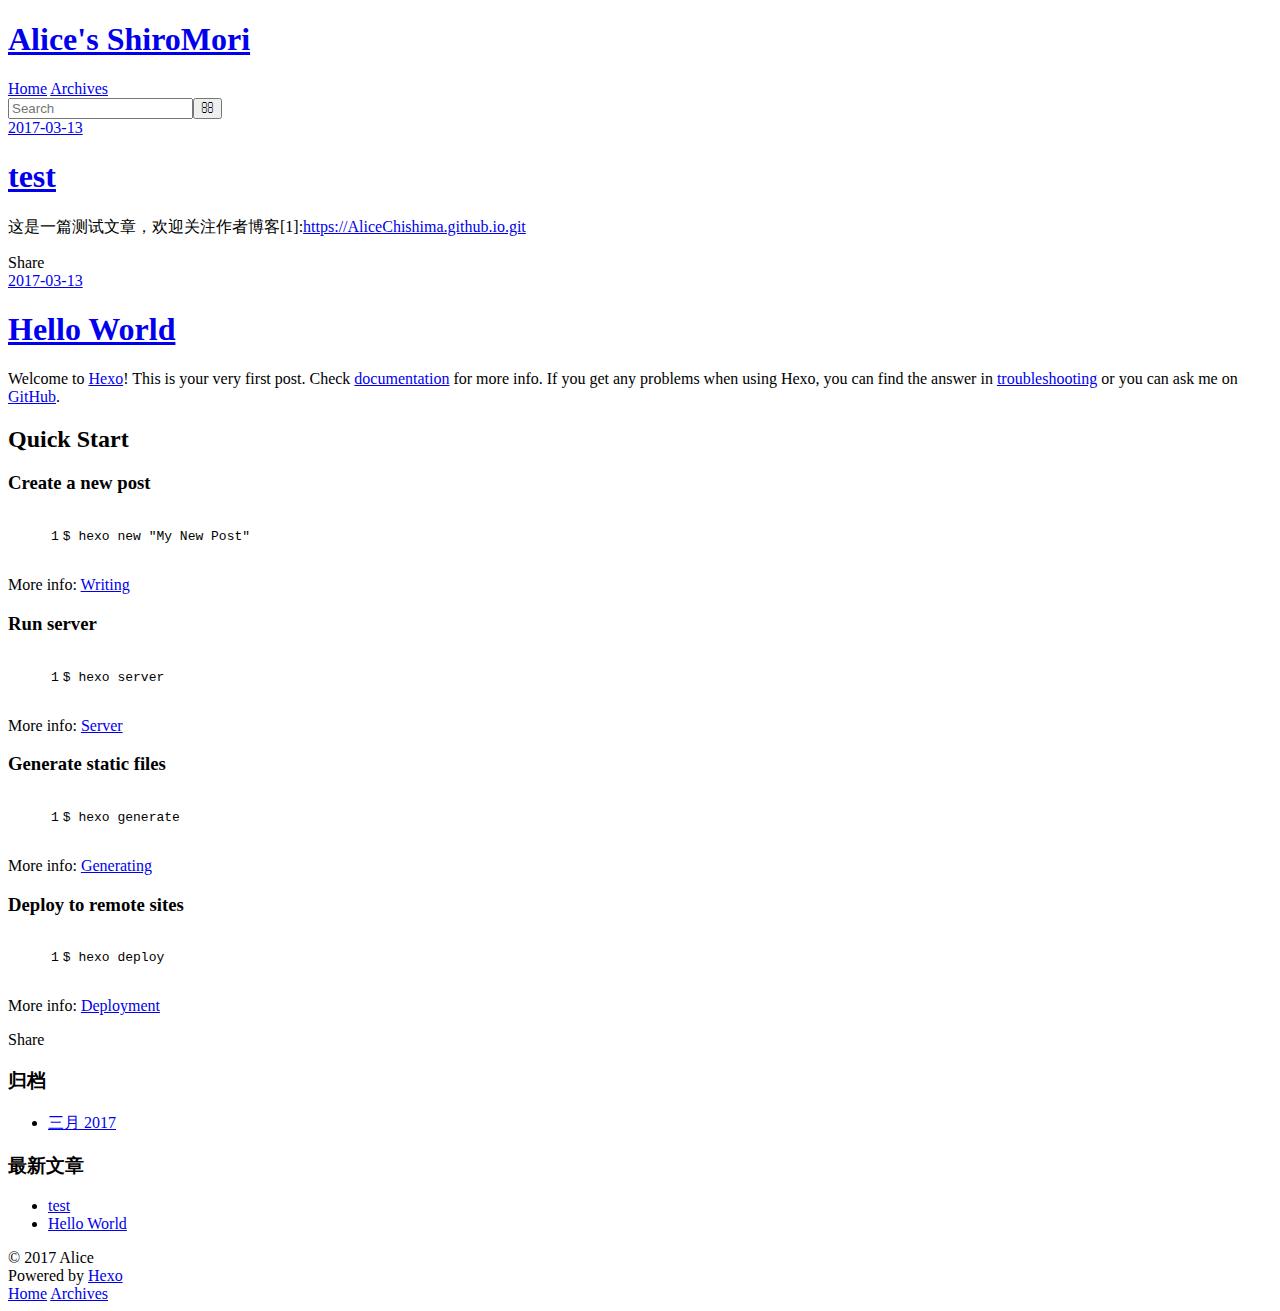
==== index.html @ 04e66c32 "Site updated: 2017-03-13 07:12:22" ====
<!DOCTYPE html>
<html>
<head>
  <meta charset="utf-8">
  
  <title>Alice&#39;s ShiroMori</title>
  <meta name="viewport" content="width=device-width, initial-scale=1, maximum-scale=1">
  <meta property="og:type" content="website">
<meta property="og:title" content="Alice's ShiroMori">
<meta property="og:url" content="http://yoursite.com/index.html">
<meta property="og:site_name" content="Alice's ShiroMori">
<meta name="twitter:card" content="summary">
<meta name="twitter:title" content="Alice's ShiroMori">
  
    <link rel="alternate" href="/atom.xml" title="Alice&#39;s ShiroMori" type="application/atom+xml">
  
  
    <link rel="icon" href="/favicon.png">
  
  
    <link href="//fonts.googleapis.com/css?family=Source+Code+Pro" rel="stylesheet" type="text/css">
  
  <link rel="stylesheet" href="/css/style.css">
  

</head>

<body>
  <div id="container">
    <div id="wrap">
      <header id="header">
  <div id="banner"></div>
  <div id="header-outer" class="outer">
    <div id="header-title" class="inner">
      <h1 id="logo-wrap">
        <a href="/" id="logo">Alice&#39;s ShiroMori</a>
      </h1>
      
    </div>
    <div id="header-inner" class="inner">
      <nav id="main-nav">
        <a id="main-nav-toggle" class="nav-icon"></a>
        
          <a class="main-nav-link" href="/">Home</a>
        
          <a class="main-nav-link" href="/archives">Archives</a>
        
      </nav>
      <nav id="sub-nav">
        
          <a id="nav-rss-link" class="nav-icon" href="/atom.xml" title="RSS Feed"></a>
        
        <a id="nav-search-btn" class="nav-icon" title="搜索"></a>
      </nav>
      <div id="search-form-wrap">
        <form action="//google.com/search" method="get" accept-charset="UTF-8" class="search-form"><input type="search" name="q" results="0" class="search-form-input" placeholder="Search"><button type="submit" class="search-form-submit">&#xF002;</button><input type="hidden" name="sitesearch" value="http://yoursite.com"></form>
      </div>
    </div>
  </div>
</header>
      <div class="outer">
        <section id="main">
  
    <article id="post-test" class="article article-type-post" itemscope itemprop="blogPost">
  <div class="article-meta">
    <a href="/2017/03/13/test/" class="article-date">
  <time datetime="2017-03-12T22:53:49.000Z" itemprop="datePublished">2017-03-13</time>
</a>
    
  </div>
  <div class="article-inner">
    
    
      <header class="article-header">
        
  
    <h1 itemprop="name">
      <a class="article-title" href="/2017/03/13/test/">test</a>
    </h1>
  

      </header>
    
    <div class="article-entry" itemprop="articleBody">
      
        <p>这是一篇测试文章，欢迎关注作者博客[1]:<a href="https://AliceChishima.github.io.git" target="_blank" rel="external">https://AliceChishima.github.io.git</a></p>

      
    </div>
    <footer class="article-footer">
      <a data-url="http://yoursite.com/2017/03/13/test/" data-id="cj07alkit0001fortjpfnk7vv" class="article-share-link">Share</a>
      
      
    </footer>
  </div>
  
</article>


  
    <article id="post-hello-world" class="article article-type-post" itemscope itemprop="blogPost">
  <div class="article-meta">
    <a href="/2017/03/13/hello-world/" class="article-date">
  <time datetime="2017-03-12T22:49:09.857Z" itemprop="datePublished">2017-03-13</time>
</a>
    
  </div>
  <div class="article-inner">
    
    
      <header class="article-header">
        
  
    <h1 itemprop="name">
      <a class="article-title" href="/2017/03/13/hello-world/">Hello World</a>
    </h1>
  

      </header>
    
    <div class="article-entry" itemprop="articleBody">
      
        <p>Welcome to <a href="https://hexo.io/" target="_blank" rel="external">Hexo</a>! This is your very first post. Check <a href="https://hexo.io/docs/" target="_blank" rel="external">documentation</a> for more info. If you get any problems when using Hexo, you can find the answer in <a href="https://hexo.io/docs/troubleshooting.html" target="_blank" rel="external">troubleshooting</a> or you can ask me on <a href="https://github.com/hexojs/hexo/issues" target="_blank" rel="external">GitHub</a>.</p>
<h2 id="Quick-Start"><a href="#Quick-Start" class="headerlink" title="Quick Start"></a>Quick Start</h2><h3 id="Create-a-new-post"><a href="#Create-a-new-post" class="headerlink" title="Create a new post"></a>Create a new post</h3><figure class="highlight bash"><table><tr><td class="gutter"><pre><div class="line">1</div></pre></td><td class="code"><pre><div class="line">$ hexo new <span class="string">"My New Post"</span></div></pre></td></tr></table></figure>
<p>More info: <a href="https://hexo.io/docs/writing.html" target="_blank" rel="external">Writing</a></p>
<h3 id="Run-server"><a href="#Run-server" class="headerlink" title="Run server"></a>Run server</h3><figure class="highlight bash"><table><tr><td class="gutter"><pre><div class="line">1</div></pre></td><td class="code"><pre><div class="line">$ hexo server</div></pre></td></tr></table></figure>
<p>More info: <a href="https://hexo.io/docs/server.html" target="_blank" rel="external">Server</a></p>
<h3 id="Generate-static-files"><a href="#Generate-static-files" class="headerlink" title="Generate static files"></a>Generate static files</h3><figure class="highlight bash"><table><tr><td class="gutter"><pre><div class="line">1</div></pre></td><td class="code"><pre><div class="line">$ hexo generate</div></pre></td></tr></table></figure>
<p>More info: <a href="https://hexo.io/docs/generating.html" target="_blank" rel="external">Generating</a></p>
<h3 id="Deploy-to-remote-sites"><a href="#Deploy-to-remote-sites" class="headerlink" title="Deploy to remote sites"></a>Deploy to remote sites</h3><figure class="highlight bash"><table><tr><td class="gutter"><pre><div class="line">1</div></pre></td><td class="code"><pre><div class="line">$ hexo deploy</div></pre></td></tr></table></figure>
<p>More info: <a href="https://hexo.io/docs/deployment.html" target="_blank" rel="external">Deployment</a></p>

      
    </div>
    <footer class="article-footer">
      <a data-url="http://yoursite.com/2017/03/13/hello-world/" data-id="cj07alkil0000fort412goyox" class="article-share-link">Share</a>
      
      
    </footer>
  </div>
  
</article>


  

</section>
        
          <aside id="sidebar">
  
    

  
    

  
    
  
    
  <div class="widget-wrap">
    <h3 class="widget-title">归档</h3>
    <div class="widget">
      <ul class="archive-list"><li class="archive-list-item"><a class="archive-list-link" href="/archives/2017/03/">三月 2017</a></li></ul>
    </div>
  </div>


  
    
  <div class="widget-wrap">
    <h3 class="widget-title">最新文章</h3>
    <div class="widget">
      <ul>
        
          <li>
            <a href="/2017/03/13/test/">test</a>
          </li>
        
          <li>
            <a href="/2017/03/13/hello-world/">Hello World</a>
          </li>
        
      </ul>
    </div>
  </div>

  
</aside>
        
      </div>
      <footer id="footer">
  
  <div class="outer">
    <div id="footer-info" class="inner">
      &copy; 2017 Alice<br>
      Powered by <a href="http://hexo.io/" target="_blank">Hexo</a>
    </div>
  </div>
</footer>
    </div>
    <nav id="mobile-nav">
  
    <a href="/" class="mobile-nav-link">Home</a>
  
    <a href="/archives" class="mobile-nav-link">Archives</a>
  
</nav>
    

<script src="//ajax.googleapis.com/ajax/libs/jquery/2.0.3/jquery.min.js"></script>


  <link rel="stylesheet" href="/fancybox/jquery.fancybox.css">
  <script src="/fancybox/jquery.fancybox.pack.js"></script>


<script src="/js/script.js"></script>

  </div>
</body>
</html>
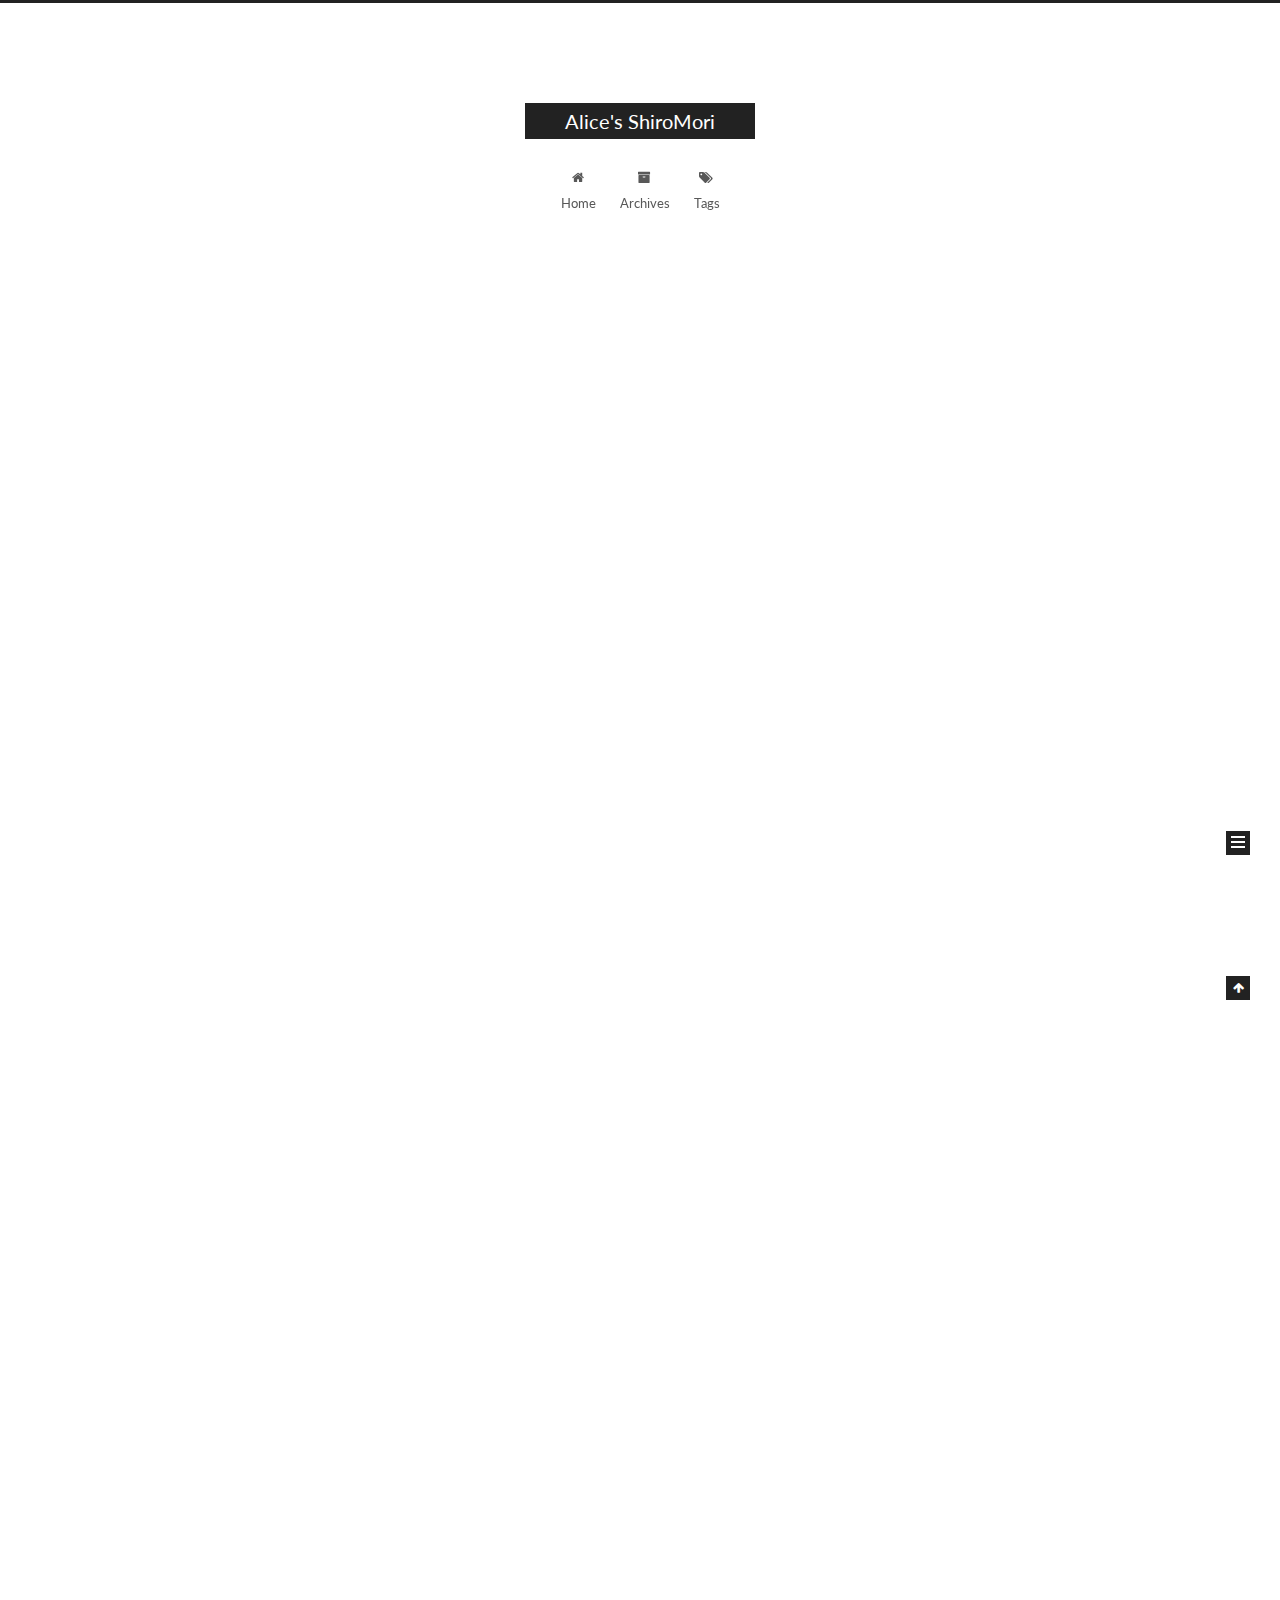
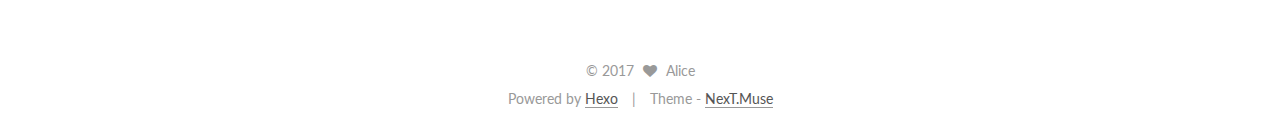
==== commit 82400506: "Site updated: 2017-03-13 07:45:26" ====
--- a/index.html
+++ b/index.html
@@ -1,126 +1,448 @@
-<!DOCTYPE html>
-<html>
+<!doctype html>
+
+
+
+  
+
+
+<html class="theme-next muse use-motion" lang="zh-CN">
 <head>
-  <meta charset="utf-8">
-  
-  <title>Alice&#39;s ShiroMori</title>
-  <meta name="viewport" content="width=device-width, initial-scale=1, maximum-scale=1">
-  <meta property="og:type" content="website">
+  <meta charset="UTF-8"/>
+<meta http-equiv="X-UA-Compatible" content="IE=edge" />
+<meta name="viewport" content="width=device-width, initial-scale=1, maximum-scale=1"/>
+
+
+
+<meta http-equiv="Cache-Control" content="no-transform" />
+<meta http-equiv="Cache-Control" content="no-siteapp" />
+
+
+
+
+
+
+
+
+
+
+
+
+
+
+
+  
+  
+  <link href="/lib/fancybox/source/jquery.fancybox.css?v=2.1.5" rel="stylesheet" type="text/css" />
+
+
+
+
+  
+  
+  
+  
+
+  
+    
+    
+  
+
+  
+
+  
+
+  
+
+  
+
+  
+    
+    
+    <link href="//fonts.googleapis.com/css?family=Lato:300,300italic,400,400italic,700,700italic&subset=latin,latin-ext" rel="stylesheet" type="text/css">
+  
+
+
+
+
+
+
+<link href="/lib/font-awesome/css/font-awesome.min.css?v=4.6.2" rel="stylesheet" type="text/css" />
+
+<link href="/css/main.css?v=5.1.0" rel="stylesheet" type="text/css" />
+
+
+  <meta name="keywords" content="Hexo, NexT" />
+
+
+
+
+
+
+
+
+  <link rel="shortcut icon" type="image/x-icon" href="/favicon.ico?v=5.1.0" />
+
+
+
+
+
+
+<meta property="og:type" content="website">
 <meta property="og:title" content="Alice's ShiroMori">
 <meta property="og:url" content="http://yoursite.com/index.html">
 <meta property="og:site_name" content="Alice's ShiroMori">
 <meta name="twitter:card" content="summary">
 <meta name="twitter:title" content="Alice's ShiroMori">
-  
-    <link rel="alternate" href="/atom.xml" title="Alice&#39;s ShiroMori" type="application/atom+xml">
-  
-  
-    <link rel="icon" href="/favicon.png">
-  
-  
-    <link href="//fonts.googleapis.com/css?family=Source+Code+Pro" rel="stylesheet" type="text/css">
-  
-  <link rel="stylesheet" href="/css/style.css">
-  
-
+
+
+
+<script type="text/javascript" id="hexo.configurations">
+  var NexT = window.NexT || {};
+  var CONFIG = {
+    root: '/',
+    scheme: 'Muse',
+    sidebar: {"position":"left","display":"post","offset":12,"offset_float":0,"b2t":false,"scrollpercent":false},
+    fancybox: true,
+    motion: true,
+    duoshuo: {
+      userId: '0',
+      author: 'Author'
+    },
+    algolia: {
+      applicationID: '',
+      apiKey: '',
+      indexName: '',
+      hits: {"per_page":10},
+      labels: {"input_placeholder":"Search for Posts","hits_empty":"We didn't find any results for the search: ${query}","hits_stats":"${hits} results found in ${time} ms"}
+    }
+  };
+</script>
+
+
+
+  <link rel="canonical" href="http://yoursite.com/"/>
+
+
+
+
+
+  <title> Alice's ShiroMori </title>
 </head>
 
-<body>
-  <div id="container">
-    <div id="wrap">
-      <header id="header">
-  <div id="banner"></div>
-  <div id="header-outer" class="outer">
-    <div id="header-title" class="inner">
-      <h1 id="logo-wrap">
-        <a href="/" id="logo">Alice&#39;s ShiroMori</a>
-      </h1>
-      
-    </div>
-    <div id="header-inner" class="inner">
-      <nav id="main-nav">
-        <a id="main-nav-toggle" class="nav-icon"></a>
-        
-          <a class="main-nav-link" href="/">Home</a>
-        
-          <a class="main-nav-link" href="/archives">Archives</a>
-        
-      </nav>
-      <nav id="sub-nav">
-        
-          <a id="nav-rss-link" class="nav-icon" href="/atom.xml" title="RSS Feed"></a>
-        
-        <a id="nav-search-btn" class="nav-icon" title="搜索"></a>
-      </nav>
-      <div id="search-form-wrap">
-        <form action="//google.com/search" method="get" accept-charset="UTF-8" class="search-form"><input type="search" name="q" results="0" class="search-form-input" placeholder="Search"><button type="submit" class="search-form-submit">&#xF002;</button><input type="hidden" name="sitesearch" value="http://yoursite.com"></form>
-      </div>
-    </div>
+<body itemscope itemtype="http://schema.org/WebPage" lang="zh-CN">
+
+  
+
+
+
+
+
+
+
+
+
+
+
+
+
+
+  
+  
+    
+  
+
+  <div class="container one-collumn sidebar-position-left 
+   page-home 
+ ">
+    <div class="headband"></div>
+
+    <header id="header" class="header" itemscope itemtype="http://schema.org/WPHeader">
+      <div class="header-inner"><div class="site-brand-wrapper">
+  <div class="site-meta ">
+    
+
+    <div class="custom-logo-site-title">
+      <a href="/"  class="brand" rel="start">
+        <span class="logo-line-before"><i></i></span>
+        <span class="site-title">Alice's ShiroMori</span>
+        <span class="logo-line-after"><i></i></span>
+      </a>
+    </div>
+      
+        <p class="site-subtitle"></p>
+      
   </div>
-</header>
-      <div class="outer">
-        <section id="main">
-  
-    <article id="post-test" class="article article-type-post" itemscope itemprop="blogPost">
-  <div class="article-meta">
-    <a href="/2017/03/13/test/" class="article-date">
-  <time datetime="2017-03-12T22:53:49.000Z" itemprop="datePublished">2017-03-13</time>
-</a>
-    
+
+  <div class="site-nav-toggle">
+    <button>
+      <span class="btn-bar"></span>
+      <span class="btn-bar"></span>
+      <span class="btn-bar"></span>
+    </button>
   </div>
-  <div class="article-inner">
-    
-    
-      <header class="article-header">
-        
-  
-    <h1 itemprop="name">
-      <a class="article-title" href="/2017/03/13/test/">test</a>
-    </h1>
-  
-
+</div>
+
+<nav class="site-nav">
+  
+
+  
+    <ul id="menu" class="menu">
+      
+        
+        <li class="menu-item menu-item-home">
+          <a href="/" rel="section">
+            
+              <i class="menu-item-icon fa fa-fw fa-home"></i> <br />
+            
+            Home
+          </a>
+        </li>
+      
+        
+        <li class="menu-item menu-item-archives">
+          <a href="/archives" rel="section">
+            
+              <i class="menu-item-icon fa fa-fw fa-archive"></i> <br />
+            
+            Archives
+          </a>
+        </li>
+      
+        
+        <li class="menu-item menu-item-tags">
+          <a href="/tags" rel="section">
+            
+              <i class="menu-item-icon fa fa-fw fa-tags"></i> <br />
+            
+            Tags
+          </a>
+        </li>
+      
+
+      
+    </ul>
+  
+
+  
+</nav>
+
+
+
+ </div>
+    </header>
+
+    <main id="main" class="main">
+      <div class="main-inner">
+        <div class="content-wrap">
+          <div id="content" class="content">
+            
+  <section id="posts" class="posts-expand">
+    
+      
+
+  
+
+  
+  
+  
+
+  <article class="post post-type-normal " itemscope itemtype="http://schema.org/Article">
+    <link itemprop="mainEntityOfPage" href="http://yoursite.com/2017/03/13/test/">
+
+    <span hidden itemprop="author" itemscope itemtype="http://schema.org/Person">
+      <meta itemprop="name" content="Alice">
+      <meta itemprop="description" content="">
+      <meta itemprop="image" content="/images/avatar.gif">
+    </span>
+
+    <span hidden itemprop="publisher" itemscope itemtype="http://schema.org/Organization">
+      <meta itemprop="name" content="Alice's ShiroMori">
+    </span>
+
+    
+      <header class="post-header">
+
+        
+        
+          <h1 class="post-title" itemprop="name headline">
+            
+            
+              
+                
+                <a class="post-title-link" href="/2017/03/13/test/" itemprop="url">
+                  test
+                </a>
+              
+            
+          </h1>
+        
+
+        <div class="post-meta">
+          <span class="post-time">
+            
+              <span class="post-meta-item-icon">
+                <i class="fa fa-calendar-o"></i>
+              </span>
+              
+                <span class="post-meta-item-text">Posted on</span>
+              
+              <time title="Post created" itemprop="dateCreated datePublished" datetime="2017-03-13T06:53:49+08:00">
+                2017-03-13
+              </time>
+            
+
+            
+
+            
+          </span>
+
+          
+
+          
+            
+          
+
+          
+          
+
+          
+
+          
+
+          
+
+        </div>
       </header>
     
-    <div class="article-entry" itemprop="articleBody">
-      
-        <p>这是一篇测试文章，欢迎关注作者博客[1]:<a href="https://AliceChishima.github.io.git" target="_blank" rel="external">https://AliceChishima.github.io.git</a></p>
-
-      
-    </div>
-    <footer class="article-footer">
-      <a data-url="http://yoursite.com/2017/03/13/test/" data-id="cj07alkit0001fortjpfnk7vv" class="article-share-link">Share</a>
-      
+
+
+    <div class="post-body" itemprop="articleBody">
+
+      
+      
+
+      
+        
+          
+            <p>这是一篇测试文章，欢迎关注作者博客[1]:<a href="https://AliceChishima.github.io" target="_blank" rel="external">https://AliceChishima.github.io</a></p>
+
+          
+        
+      
+    </div>
+
+    <div>
+      
+    </div>
+
+    <div>
+      
+    </div>
+
+
+    <footer class="post-footer">
+      
+
+      
+
+      
+
+      
+      
+        <div class="post-eof"></div>
       
     </footer>
-  </div>
-  
-</article>
-
-
-  
-    <article id="post-hello-world" class="article article-type-post" itemscope itemprop="blogPost">
-  <div class="article-meta">
-    <a href="/2017/03/13/hello-world/" class="article-date">
-  <time datetime="2017-03-12T22:49:09.857Z" itemprop="datePublished">2017-03-13</time>
-</a>
-    
-  </div>
-  <div class="article-inner">
-    
-    
-      <header class="article-header">
-        
-  
-    <h1 itemprop="name">
-      <a class="article-title" href="/2017/03/13/hello-world/">Hello World</a>
-    </h1>
-  
-
+  </article>
+
+
+    
+      
+
+  
+
+  
+  
+  
+
+  <article class="post post-type-normal " itemscope itemtype="http://schema.org/Article">
+    <link itemprop="mainEntityOfPage" href="http://yoursite.com/2017/03/13/hello-world/">
+
+    <span hidden itemprop="author" itemscope itemtype="http://schema.org/Person">
+      <meta itemprop="name" content="Alice">
+      <meta itemprop="description" content="">
+      <meta itemprop="image" content="/images/avatar.gif">
+    </span>
+
+    <span hidden itemprop="publisher" itemscope itemtype="http://schema.org/Organization">
+      <meta itemprop="name" content="Alice's ShiroMori">
+    </span>
+
+    
+      <header class="post-header">
+
+        
+        
+          <h1 class="post-title" itemprop="name headline">
+            
+            
+              
+                
+                <a class="post-title-link" href="/2017/03/13/hello-world/" itemprop="url">
+                  Hello World
+                </a>
+              
+            
+          </h1>
+        
+
+        <div class="post-meta">
+          <span class="post-time">
+            
+              <span class="post-meta-item-icon">
+                <i class="fa fa-calendar-o"></i>
+              </span>
+              
+                <span class="post-meta-item-text">Posted on</span>
+              
+              <time title="Post created" itemprop="dateCreated datePublished" datetime="2017-03-13T06:49:09+08:00">
+                2017-03-13
+              </time>
+            
+
+            
+
+            
+          </span>
+
+          
+
+          
+            
+          
+
+          
+          
+
+          
+
+          
+
+          
+
+        </div>
       </header>
     
-    <div class="article-entry" itemprop="articleBody">
-      
-        <p>Welcome to <a href="https://hexo.io/" target="_blank" rel="external">Hexo</a>! This is your very first post. Check <a href="https://hexo.io/docs/" target="_blank" rel="external">documentation</a> for more info. If you get any problems when using Hexo, you can find the answer in <a href="https://hexo.io/docs/troubleshooting.html" target="_blank" rel="external">troubleshooting</a> or you can ask me on <a href="https://github.com/hexojs/hexo/issues" target="_blank" rel="external">GitHub</a>.</p>
+
+
+    <div class="post-body" itemprop="articleBody">
+
+      
+      
+
+      
+        
+          
+            <p>Welcome to <a href="https://hexo.io/" target="_blank" rel="external">Hexo</a>! This is your very first post. Check <a href="https://hexo.io/docs/" target="_blank" rel="external">documentation</a> for more info. If you get any problems when using Hexo, you can find the answer in <a href="https://hexo.io/docs/troubleshooting.html" target="_blank" rel="external">troubleshooting</a> or you can ask me on <a href="https://github.com/hexojs/hexo/issues" target="_blank" rel="external">GitHub</a>.</p>
 <h2 id="Quick-Start"><a href="#Quick-Start" class="headerlink" title="Quick Start"></a>Quick Start</h2><h3 id="Create-a-new-post"><a href="#Create-a-new-post" class="headerlink" title="Create a new post"></a>Create a new post</h3><figure class="highlight bash"><table><tr><td class="gutter"><pre><div class="line">1</div></pre></td><td class="code"><pre><div class="line">$ hexo new <span class="string">"My New Post"</span></div></pre></td></tr></table></figure>
 <p>More info: <a href="https://hexo.io/docs/writing.html" target="_blank" rel="external">Writing</a></p>
 <h3 id="Run-server"><a href="#Run-server" class="headerlink" title="Run server"></a>Run server</h3><figure class="highlight bash"><table><tr><td class="gutter"><pre><div class="line">1</div></pre></td><td class="code"><pre><div class="line">$ hexo server</div></pre></td></tr></table></figure>
@@ -130,92 +452,267 @@
 <h3 id="Deploy-to-remote-sites"><a href="#Deploy-to-remote-sites" class="headerlink" title="Deploy to remote sites"></a>Deploy to remote sites</h3><figure class="highlight bash"><table><tr><td class="gutter"><pre><div class="line">1</div></pre></td><td class="code"><pre><div class="line">$ hexo deploy</div></pre></td></tr></table></figure>
 <p>More info: <a href="https://hexo.io/docs/deployment.html" target="_blank" rel="external">Deployment</a></p>
 
-      
-    </div>
-    <footer class="article-footer">
-      <a data-url="http://yoursite.com/2017/03/13/hello-world/" data-id="cj07alkil0000fort412goyox" class="article-share-link">Share</a>
-      
+          
+        
+      
+    </div>
+
+    <div>
+      
+    </div>
+
+    <div>
+      
+    </div>
+
+
+    <footer class="post-footer">
+      
+
+      
+
+      
+
+      
+      
+        <div class="post-eof"></div>
       
     </footer>
+  </article>
+
+
+    
+  </section>
+
+  
+
+          
+          </div>
+          
+
+
+          
+
+        </div>
+        
+          
+  
+  <div class="sidebar-toggle">
+    <div class="sidebar-toggle-line-wrap">
+      <span class="sidebar-toggle-line sidebar-toggle-line-first"></span>
+      <span class="sidebar-toggle-line sidebar-toggle-line-middle"></span>
+      <span class="sidebar-toggle-line sidebar-toggle-line-last"></span>
+    </div>
   </div>
-  
-</article>
-
-
-  
-
-</section>
-        
-          <aside id="sidebar">
-  
-    
-
-  
-    
-
-  
-    
-  
-    
-  <div class="widget-wrap">
-    <h3 class="widget-title">归档</h3>
-    <div class="widget">
-      <ul class="archive-list"><li class="archive-list-item"><a class="archive-list-link" href="/archives/2017/03/">三月 2017</a></li></ul>
-    </div>
+
+  <aside id="sidebar" class="sidebar">
+    <div class="sidebar-inner">
+
+      
+
+      
+
+      <section class="site-overview sidebar-panel sidebar-panel-active">
+        <div class="site-author motion-element" itemprop="author" itemscope itemtype="http://schema.org/Person">
+          <img class="site-author-image" itemprop="image"
+               src="/images/avatar.gif"
+               alt="Alice" />
+          <p class="site-author-name" itemprop="name">Alice</p>
+           
+              <p class="site-description motion-element" itemprop="description"></p>
+          
+        </div>
+        <nav class="site-state motion-element">
+
+          
+            <div class="site-state-item site-state-posts">
+              <a href="/archives">
+                <span class="site-state-item-count">2</span>
+                <span class="site-state-item-name">posts</span>
+              </a>
+            </div>
+          
+
+          
+
+          
+
+        </nav>
+
+        
+
+        <div class="links-of-author motion-element">
+          
+        </div>
+
+        
+        
+
+        
+        
+
+        
+
+
+      </section>
+
+      
+
+      
+
+    </div>
+  </aside>
+
+
+        
+      </div>
+    </main>
+
+    <footer id="footer" class="footer">
+      <div class="footer-inner">
+        <div class="copyright" >
+  
+  &copy; 
+  <span itemprop="copyrightYear">2017</span>
+  <span class="with-love">
+    <i class="fa fa-heart"></i>
+  </span>
+  <span class="author" itemprop="copyrightHolder">Alice</span>
+</div>
+
+
+<div class="powered-by">
+  Powered by <a class="theme-link" href="https://hexo.io">Hexo</a>
+</div>
+
+<div class="theme-info">
+  Theme -
+  <a class="theme-link" href="https://github.com/iissnan/hexo-theme-next">
+    NexT.Muse
+  </a>
+</div>
+
+
+        
+
+        
+      </div>
+    </footer>
+
+    
+      <div class="back-to-top">
+        <i class="fa fa-arrow-up"></i>
+        
+      </div>
+    
+    
   </div>
 
-
-  
-    
-  <div class="widget-wrap">
-    <h3 class="widget-title">最新文章</h3>
-    <div class="widget">
-      <ul>
-        
-          <li>
-            <a href="/2017/03/13/test/">test</a>
-          </li>
-        
-          <li>
-            <a href="/2017/03/13/hello-world/">Hello World</a>
-          </li>
-        
-      </ul>
-    </div>
-  </div>
-
-  
-</aside>
-        
-      </div>
-      <footer id="footer">
-  
-  <div class="outer">
-    <div id="footer-info" class="inner">
-      &copy; 2017 Alice<br>
-      Powered by <a href="http://hexo.io/" target="_blank">Hexo</a>
-    </div>
-  </div>
-</footer>
-    </div>
-    <nav id="mobile-nav">
-  
-    <a href="/" class="mobile-nav-link">Home</a>
-  
-    <a href="/archives" class="mobile-nav-link">Archives</a>
-  
-</nav>
-    
-
-<script src="//ajax.googleapis.com/ajax/libs/jquery/2.0.3/jquery.min.js"></script>
-
-
-  <link rel="stylesheet" href="/fancybox/jquery.fancybox.css">
-  <script src="/fancybox/jquery.fancybox.pack.js"></script>
-
-
-<script src="/js/script.js"></script>
-
-  </div>
+  
+
+<script type="text/javascript">
+  if (Object.prototype.toString.call(window.Promise) !== '[object Function]') {
+    window.Promise = null;
+  }
+</script>
+
+
+
+
+
+
+
+
+
+  
+
+
+
+
+  
+  <script type="text/javascript" src="/lib/jquery/index.js?v=2.1.3"></script>
+
+  
+  <script type="text/javascript" src="/lib/fastclick/lib/fastclick.min.js?v=1.0.6"></script>
+
+  
+  <script type="text/javascript" src="/lib/jquery_lazyload/jquery.lazyload.js?v=1.9.7"></script>
+
+  
+  <script type="text/javascript" src="/lib/velocity/velocity.min.js?v=1.2.1"></script>
+
+  
+  <script type="text/javascript" src="/lib/velocity/velocity.ui.min.js?v=1.2.1"></script>
+
+  
+  <script type="text/javascript" src="/lib/fancybox/source/jquery.fancybox.pack.js?v=2.1.5"></script>
+
+
+  
+
+
+  <script type="text/javascript" src="/js/src/utils.js?v=5.1.0"></script>
+
+  <script type="text/javascript" src="/js/src/motion.js?v=5.1.0"></script>
+
+
+
+  
+  
+
+  
+
+  
+
+
+  <script type="text/javascript" src="/js/src/bootstrap.js?v=5.1.0"></script>
+
+
+
+  
+
+
+
+  
+
+
+
+
+	
+
+
+
+
+
+  
+
+
+
+
+
+  
+
+
+
+
+
+  
+
+
+
+  
+  
+
+  
+
+  
+
+  
+
+  
+
+
+  
+
 </body>
-</html>+</html>
--- a/css/main.css
+++ b/css/main.css
@@ -0,0 +1,2547 @@
+/* normalize.css v3.0.2 | MIT License | git.io/normalize */
+html {
+  font-family: sans-serif; /* 1 */
+  -ms-text-size-adjust: 100%; /* 2 */
+  -webkit-text-size-adjust: 100%; /* 2 */
+}
+body {
+  margin: 0;
+}
+article,
+aside,
+details,
+figcaption,
+figure,
+footer,
+header,
+hgroup,
+main,
+menu,
+nav,
+section,
+summary {
+  display: block;
+}
+audio,
+canvas,
+progress,
+video {
+  display: inline-block; /* 1 */
+  vertical-align: baseline; /* 2 */
+}
+audio:not([controls]) {
+  display: none;
+  height: 0;
+}
+[hidden],
+template {
+  display: none;
+}
+a {
+  background-color: transparent;
+}
+a:active,
+a:hover {
+  outline: 0;
+}
+abbr[title] {
+  border-bottom: 1px dotted;
+}
+b,
+strong {
+  font-weight: bold;
+}
+dfn {
+  font-style: italic;
+}
+h1 {
+  font-size: 2em;
+  margin: 0.67em 0;
+}
+mark {
+  background: #ff0;
+  color: #000;
+}
+small {
+  font-size: 80%;
+}
+sub,
+sup {
+  font-size: 75%;
+  line-height: 0;
+  position: relative;
+  vertical-align: baseline;
+}
+sup {
+  top: -0.5em;
+}
+sub {
+  bottom: -0.25em;
+}
+img {
+  border: 0;
+}
+svg:not(:root) {
+  overflow: hidden;
+}
+figure {
+  margin: 1em 40px;
+}
+hr {
+  -moz-box-sizing: content-box;
+  box-sizing: content-box;
+  height: 0;
+}
+pre {
+  overflow: auto;
+}
+code,
+kbd,
+pre,
+samp {
+  font-family: monospace, monospace;
+  font-size: 1em;
+}
+button,
+input,
+optgroup,
+select,
+textarea {
+  color: inherit; /* 1 */
+  font: inherit; /* 2 */
+  margin: 0; /* 3 */
+}
+button {
+  overflow: visible;
+}
+button,
+select {
+  text-transform: none;
+}
+button,
+html input[type="button"],
+input[type="reset"],
+input[type="submit"] {
+  -webkit-appearance: button; /* 2 */
+  cursor: pointer; /* 3 */
+}
+button[disabled],
+html input[disabled] {
+  cursor: default;
+}
+button::-moz-focus-inner,
+input::-moz-focus-inner {
+  border: 0;
+  padding: 0;
+}
+input {
+  line-height: normal;
+}
+input[type="checkbox"],
+input[type="radio"] {
+  box-sizing: border-box; /* 1 */
+  padding: 0; /* 2 */
+}
+input[type="number"]::-webkit-inner-spin-button,
+input[type="number"]::-webkit-outer-spin-button {
+  height: auto;
+}
+input[type="search"] {
+  -webkit-appearance: textfield; /* 1 */
+  -moz-box-sizing: content-box;
+  -webkit-box-sizing: content-box; /* 2 */
+  box-sizing: content-box;
+}
+input[type="search"]::-webkit-search-cancel-button,
+input[type="search"]::-webkit-search-decoration {
+  -webkit-appearance: none;
+}
+fieldset {
+  border: 1px solid #c0c0c0;
+  margin: 0 2px;
+  padding: 0.35em 0.625em 0.75em;
+}
+legend {
+  border: 0; /* 1 */
+  padding: 0; /* 2 */
+}
+textarea {
+  overflow: auto;
+}
+optgroup {
+  font-weight: bold;
+}
+table {
+  border-collapse: collapse;
+  border-spacing: 0;
+}
+td,
+th {
+  padding: 0;
+}
+::selection {
+  background: #262a30;
+  color: #fff;
+}
+body {
+  position: relative;
+  font-family: 'Lato', "PingFang SC", "Microsoft YaHei", sans-serif;
+  font-size: 14px;
+  line-height: 2;
+  color: #555;
+  background: #fff;
+}
+@media (max-width: 767px) {
+  body {
+    padding-right: 0 !important;
+  }
+}
+@media (min-width: 768px) and (max-width: 991px) {
+  body {
+    padding-right: 0 !important;
+  }
+}
+@media (min-width: 1600px) {
+  body {
+    font-size: 16px;
+  }
+}
+h1,
+h2,
+h3,
+h4,
+h5,
+h6 {
+  margin: 0;
+  padding: 0;
+  font-weight: bold;
+  line-height: 1.5;
+  font-family: 'Lato', "PingFang SC", "Microsoft YaHei", sans-serif;
+}
+h2,
+h3,
+h4,
+h5,
+h6 {
+  margin: 20px 0 15px;
+}
+h1 {
+  font-size: 22px;
+}
+@media (max-width: 767px) {
+  h1 {
+    font-size: 18px;
+  }
+}
+h2 {
+  font-size: 20px;
+}
+@media (max-width: 767px) {
+  h2 {
+    font-size: 16px;
+  }
+}
+h3 {
+  font-size: 18px;
+}
+@media (max-width: 767px) {
+  h3 {
+    font-size: 14px;
+  }
+}
+h4 {
+  font-size: 16px;
+}
+@media (max-width: 767px) {
+  h4 {
+    font-size: 12px;
+  }
+}
+h5 {
+  font-size: 14px;
+}
+@media (max-width: 767px) {
+  h5 {
+    font-size: 10px;
+  }
+}
+h6 {
+  font-size: 12px;
+}
+@media (max-width: 767px) {
+  h6 {
+    font-size: 8px;
+  }
+}
+p {
+  margin: 0 0 25px 0;
+}
+a {
+  color: #555;
+  text-decoration: none;
+  border-bottom: 1px solid #999;
+  word-wrap: break-word;
+}
+a:hover {
+  color: #222;
+  border-bottom-color: #222;
+}
+blockquote {
+  margin: 0;
+  padding: 0;
+}
+img {
+  display: block;
+  margin: auto;
+  max-width: 100%;
+  height: auto;
+}
+hr {
+  margin: 40px 0;
+  height: 3px;
+  border: none;
+  background-color: #ddd;
+  background-image: repeating-linear-gradient(-45deg, #fff, #fff 4px, transparent 4px, transparent 8px);
+}
+blockquote {
+  padding: 0 15px;
+  color: #666;
+  border-left: 4px solid #ddd;
+}
+blockquote cite::before {
+  content: "-";
+  padding: 0 5px;
+}
+dt {
+  font-weight: 700;
+}
+dd {
+  margin: 0;
+  padding: 0;
+}
+.text-left {
+  text-align: left;
+}
+.text-center {
+  text-align: center;
+}
+.text-right {
+  text-align: right;
+}
+.text-justify {
+  text-align: justify;
+}
+.text-nowrap {
+  white-space: nowrap;
+}
+.text-lowercase {
+  text-transform: lowercase;
+}
+.text-uppercase {
+  text-transform: uppercase;
+}
+.text-capitalize {
+  text-transform: capitalize;
+}
+.center-block {
+  display: block;
+  margin-left: auto;
+  margin-right: auto;
+}
+.clearfix:before,
+.clearfix:after {
+  content: " ";
+  display: table;
+}
+.clearfix:after {
+  clear: both;
+}
+.pullquote {
+  width: 45%;
+}
+.pullquote.left {
+  float: left;
+  margin-left: 5px;
+  margin-right: 10px;
+}
+.pullquote.right {
+  float: right;
+  margin-left: 10px;
+  margin-right: 5px;
+}
+.affix.affix.affix {
+  position: fixed;
+}
+.translation {
+  margin-top: -20px;
+  font-size: 14px;
+  color: #999;
+}
+.scrollbar-measure {
+  width: 100px;
+  height: 100px;
+  overflow: scroll;
+  position: absolute;
+  top: -9999px;
+}
+.use-motion .motion-element {
+  opacity: 0;
+}
+table {
+  margin: 20px 0;
+  width: 100%;
+  border-collapse: collapse;
+  border-spacing: 0;
+  border: 1px solid #ddd;
+  font-size: 14px;
+  table-layout: fixed;
+  word-wrap: break-all;
+}
+table>tbody>tr:nth-of-type(odd) {
+  background-color: #f9f9f9;
+}
+table>tbody>tr:hover {
+  background-color: #f5f5f5;
+}
+caption,
+th,
+td {
+  padding: 8px;
+  text-align: left;
+  vertical-align: middle;
+  font-weight: normal;
+}
+th,
+td {
+  border-bottom: 3px solid #ddd;
+  border-right: 1px solid #eee;
+}
+th {
+  padding-bottom: 10px;
+  font-weight: 700;
+}
+td {
+  border-bottom-width: 1px;
+}
+html,
+body {
+  height: 100%;
+}
+.container {
+  position: relative;
+  min-height: 100%;
+}
+.header-inner {
+  margin: 0 auto;
+  padding: 100px 0 70px;
+  width: 700px;
+}
+@media (min-width: 1600px) {
+  .container .header-inner {
+    width: 900px;
+  }
+}
+.main {
+  padding-bottom: 150px;
+}
+.main-inner {
+  margin: 0 auto;
+  width: 700px;
+}
+@media (min-width: 1600px) {
+  .container .main-inner {
+    width: 900px;
+  }
+}
+.footer {
+  position: absolute;
+  left: 0;
+  bottom: 0;
+  width: 100%;
+  min-height: 50px;
+}
+.footer-inner {
+  box-sizing: border-box;
+  margin: 20px auto;
+  width: 700px;
+}
+@media (min-width: 1600px) {
+  .container .footer-inner {
+    width: 900px;
+  }
+}
+pre,
+.highlight {
+  overflow: auto;
+  margin: 20px 0;
+  padding: 0;
+  font-size: 13px;
+  color: #4d4d4c;
+  background: #f7f7f7;
+  line-height: 1.6;
+}
+pre,
+code {
+  font-family: consolas, Menlo, "PingFang SC", "Microsoft YaHei", monospace;
+}
+code {
+  padding: 2px 4px;
+  word-wrap: break-word;
+  color: #555;
+  background: #eee;
+  border-radius: 3px;
+  font-size: 13px;
+}
+pre code {
+  padding: 0;
+  color: #4d4d4c;
+  background: none;
+  text-shadow: none;
+}
+.highlight {
+  border-radius: 1px;
+}
+.highlight pre {
+  border: none;
+  margin: 0;
+  padding: 10px 0;
+}
+.highlight table {
+  margin: 0;
+  width: auto;
+  border: none;
+}
+.highlight td {
+  border: none;
+  padding: 0;
+}
+.highlight figcaption {
+  font-size: 1em;
+  color: #4d4d4c;
+  line-height: 1em;
+  margin-bottom: 1em;
+}
+.highlight figcaption:before,
+.highlight figcaption:after {
+  content: " ";
+  display: table;
+}
+.highlight figcaption:after {
+  clear: both;
+}
+.highlight figcaption a {
+  float: right;
+  color: #4d4d4c;
+}
+.highlight figcaption a:hover {
+  border-bottom-color: #4d4d4c;
+}
+.highlight .gutter pre {
+  padding-left: 10px;
+  padding-right: 10px;
+  color: #869194;
+  text-align: right;
+  background-color: #eff2f3;
+}
+.highlight .code pre {
+  padding-left: 10px;
+  padding-right: 10px;
+  background-color: #f7f7f7;
+}
+.highlight .line {
+  height: 20px;
+}
+.gutter {
+  -webkit-user-select: none;
+  -moz-user-select: none;
+  -ms-user-select: none;
+  user-select: none;
+}
+.gist table {
+  width: auto;
+}
+.gist table td {
+  border: none;
+}
+pre .deletion {
+  background: #fdd;
+}
+pre .addition {
+  background: #dfd;
+}
+pre .meta {
+  color: #8959a8;
+}
+pre .comment {
+  color: #8e908c;
+}
+pre .variable,
+pre .attribute,
+pre .tag,
+pre .regexp,
+pre .ruby .constant,
+pre .xml .tag .title,
+pre .xml .pi,
+pre .xml .doctype,
+pre .html .doctype,
+pre .css .id,
+pre .css .class,
+pre .css .pseudo {
+  color: #c82829;
+}
+pre .number,
+pre .preprocessor,
+pre .built_in,
+pre .literal,
+pre .params,
+pre .constant,
+pre .command {
+  color: #f5871f;
+}
+pre .ruby .class .title,
+pre .css .rules .attribute,
+pre .string,
+pre .value,
+pre .inheritance,
+pre .header,
+pre .ruby .symbol,
+pre .xml .cdata,
+pre .special,
+pre .number,
+pre .formula {
+  color: #718c00;
+}
+pre .title,
+pre .css .hexcolor {
+  color: #3e999f;
+}
+pre .function,
+pre .python .decorator,
+pre .python .title,
+pre .ruby .function .title,
+pre .ruby .title .keyword,
+pre .perl .sub,
+pre .javascript .title,
+pre .coffeescript .title {
+  color: #4271ae;
+}
+pre .keyword,
+pre .javascript .function {
+  color: #8959a8;
+}
+.full-image.full-image.full-image {
+  border: none;
+  max-width: 100%;
+  width: auto;
+  margin: 20px auto;
+}
+@media (min-width: 992px) {
+  .full-image.full-image.full-image {
+    max-width: none;
+    width: 110%;
+    margin: 25px -5%;
+  }
+}
+.blockquote-center,
+.page-home .post-type-quote blockquote,
+.page-post-detail .post-type-quote blockquote {
+  position: relative;
+  margin: 40px 0;
+  padding: 0;
+  border-left: none;
+  text-align: center;
+}
+.blockquote-center::before,
+.page-home .post-type-quote blockquote::before,
+.page-post-detail .post-type-quote blockquote::before,
+.blockquote-center::after,
+.page-home .post-type-quote blockquote::after,
+.page-post-detail .post-type-quote blockquote::after {
+  position: absolute;
+  content: ' ';
+  display: block;
+  width: 100%;
+  height: 24px;
+  opacity: 0.2;
+  background-repeat: no-repeat;
+  background-position: 0 -6px;
+  background-size: 22px 22px;
+}
+.blockquote-center::before,
+.page-home .post-type-quote blockquote::before,
+.page-post-detail .post-type-quote blockquote::before {
+  top: -20px;
+  background-image: url("../images/quote-l.svg");
+  border-top: 1px solid #ccc;
+}
+.blockquote-center::after,
+.page-home .post-type-quote blockquote::after,
+.page-post-detail .post-type-quote blockquote::after {
+  bottom: -20px;
+  background-image: url("../images/quote-r.svg");
+  border-bottom: 1px solid #ccc;
+  background-position: 100% 8px;
+}
+.blockquote-center p,
+.page-home .post-type-quote blockquote p,
+.page-post-detail .post-type-quote blockquote p,
+.blockquote-center div,
+.page-home .post-type-quote blockquote div,
+.page-post-detail .post-type-quote blockquote div {
+  text-align: center;
+}
+.post .post-body .group-picture img {
+  box-sizing: border-box;
+  padding: 0 3px;
+  border: none;
+}
+.post .group-picture-row {
+  overflow: hidden;
+  margin-top: 6px;
+}
+.post .group-picture-row:first-child {
+  margin-top: 0;
+}
+.post .group-picture-column {
+  float: left;
+}
+.page-post-detail .post-body .group-picture-column {
+  float: none;
+  margin-top: 10px;
+  width: auto !important;
+}
+.page-post-detail .post-body .group-picture-column img {
+  margin: 0 auto;
+}
+.page-archive .group-picture-container {
+  overflow: hidden;
+}
+.page-archive .group-picture-row {
+  float: left;
+}
+.page-archive .group-picture-row:first-child {
+  margin-top: 6px;
+}
+.page-archive .group-picture-column {
+  max-width: 150px;
+  max-height: 150px;
+}
+.note {
+  padding: 20px;
+  margin: 20px 0;
+  border: 1px solid #eee;
+  border-left-width: 5px;
+  border-radius: 3px;
+}
+.note h2,
+.note h3,
+.note h4,
+.note h5,
+.note h6 {
+  margin-top: 0;
+  margin-bottom: 5px;
+}
+.note p:last-child {
+  margin-bottom: 0;
+}
+.note code {
+  border-radius: 3px;
+}
+.note+.note {
+  margin-top: -5px;
+}
+.default {
+  border-left-color: #777;
+}
+.default h2,
+.default h3,
+.default h4,
+.default h5,
+.default h6 {
+  color: #777;
+}
+.primary {
+  border-left-color: #428bca;
+}
+.primary h2,
+.primary h3,
+.primary h4,
+.primary h5,
+.primary h6 {
+  color: #428bca;
+}
+.success {
+  border-left-color: #5cb85c;
+}
+.success h2,
+.success h3,
+.success h4,
+.success h5,
+.success h6 {
+  color: #5cb85c;
+}
+.danger {
+  border-left-color: #d9534f;
+}
+.danger h2,
+.danger h3,
+.danger h4,
+.danger h5,
+.danger h6 {
+  color: #d9534f;
+}
+.warning {
+  border-left-color: #f0ad4e;
+}
+.warning h2,
+.warning h3,
+.warning h4,
+.warning h5,
+.warning h6 {
+  color: #f0ad4e;
+}
+.info {
+  border-left-color: #5bc0de;
+}
+.info h2,
+.info h3,
+.info h4,
+.info h5,
+.info h6 {
+  color: #5bc0de;
+}
+.exturl {
+  background-color: transparent;
+  cursor: pointer;
+  border-bottom: 1px solid #999;
+}
+.exturl .fa {
+  font-size: 14px;
+}
+.exturl:active,
+.exturl:hover {
+  outline: 0;
+  color: #222;
+  border-bottom-color: #222;
+}
+.btn {
+  display: inline-block;
+  padding: 0 20px;
+  font-size: 14px;
+  color: #fff;
+  background: #222;
+  border: 2px solid #222;
+  text-decoration: none;
+  border-radius: 0;
+  transition-property: background-color;
+  transition-duration: 0.2s;
+  transition-timing-function: ease-in-out;
+  transition-delay: 0s;
+}
+.btn:hover,
+.post-button .btn:hover {
+  border-color: #222;
+  color: #222;
+  background: #fff;
+}
+.btn-bar {
+  display: block;
+  width: 22px;
+  height: 2px;
+  background: #555;
+  border-radius: 1px;
+}
+.btn-bar+.btn-bar {
+  margin-top: 4px;
+}
+.pagination {
+  margin: 120px 0 40px;
+  text-align: center;
+  border-top: 1px solid #eee;
+}
+.page-number-basic,
+.pagination .prev,
+.pagination .next,
+.pagination .page-number,
+.pagination .space {
+  display: inline-block;
+  position: relative;
+  top: -1px;
+  margin: 0 10px;
+  padding: 0 10px;
+  line-height: 30px;
+}
+@media (max-width: 767px) {
+  .page-number-basic,
+  .pagination .prev,
+  .pagination .next,
+  .pagination .page-number,
+  .pagination .space {
+    margin: 0 5px;
+  }
+}
+.pagination .prev,
+.pagination .next,
+.pagination .page-number {
+  border-bottom: 0;
+  border-top: 1px solid #eee;
+  transition-property: border-color;
+  transition-duration: 0.2s;
+  transition-timing-function: ease-in-out;
+  transition-delay: 0s;
+}
+.pagination .prev:hover,
+.pagination .next:hover,
+.pagination .page-number:hover {
+  border-top-color: #222;
+}
+.pagination .space {
+  padding: 0;
+  margin: 0;
+}
+.pagination .prev {
+  margin-left: 0;
+}
+.pagination .next {
+  margin-right: 0;
+}
+.pagination .page-number.current {
+  color: #fff;
+  background: #ccc;
+  border-top-color: #ccc;
+}
+@media (max-width: 767px) {
+  .pagination {
+    border-top: none;
+  }
+  .pagination .prev,
+  .pagination .next,
+  .pagination .page-number {
+    margin-bottom: 10px;
+    border-top: 0;
+    border-bottom: 1px solid #eee;
+  }
+  .pagination .prev:hover,
+  .pagination .next:hover,
+  .pagination .page-number:hover {
+    border-bottom-color: #222;
+  }
+}
+.comments {
+  margin: 60px 20px 0;
+}
+.tag-cloud {
+  text-align: center;
+}
+.tag-cloud a {
+  display: inline-block;
+  margin: 10px;
+}
+.back-to-top {
+  box-sizing: border-box;
+  position: fixed;
+  bottom: -100px;
+  right: 30px;
+  z-index: 1050;
+  padding: 0 6px;
+  width: 24px;
+  background: #222;
+  font-size: 12px;
+  opacity: 1;
+  color: #fff;
+  cursor: pointer;
+  text-align: center;
+  -webkit-transform: translateZ(0);
+  transition-property: bottom;
+  transition-duration: 0.2s;
+  transition-timing-function: ease-in-out;
+  transition-delay: 0s;
+}
+@media (max-width: 767px) {
+  .back-to-top {
+    display: none;
+  }
+}
+@media (min-width: 768px) and (max-width: 991px) {
+  .back-to-top {
+    display: none;
+  }
+}
+.back-to-top.back-to-top-on {
+  bottom: 19px;
+}
+.header {
+  background: #fff;
+}
+.header-inner {
+  position: relative;
+}
+.headband {
+  height: 3px;
+  background: #222;
+}
+.site-meta {
+  margin: 0;
+  text-align: center;
+}
+@media (max-width: 767px) {
+  .site-meta {
+    text-align: center;
+  }
+}
+.brand {
+  position: relative;
+  display: inline-block;
+  padding: 0 40px;
+  color: #fff;
+  background: #222;
+  border-bottom: none;
+}
+.brand:hover {
+  color: #fff;
+}
+.logo {
+  display: inline-block;
+  margin-right: 5px;
+  line-height: 36px;
+  vertical-align: top;
+}
+.site-title {
+  display: inline-block;
+  vertical-align: top;
+  line-height: 36px;
+  font-size: 20px;
+  font-weight: normal;
+  font-family: 'Lato', "PingFang SC", "Microsoft YaHei", sans-serif;
+}
+.site-subtitle {
+  margin-top: 10px;
+  font-size: 13px;
+  color: #999;
+}
+.use-motion .brand {
+  opacity: 0;
+}
+.use-motion .logo,
+.use-motion .site-title,
+.use-motion .site-subtitle {
+  opacity: 0;
+  position: relative;
+  top: -10px;
+}
+.site-nav-toggle {
+  display: none;
+  position: absolute;
+  top: 10px;
+  left: 10px;
+}
+@media (max-width: 767px) {
+  .site-nav-toggle {
+    display: block;
+  }
+}
+.site-nav-toggle button {
+  margin-top: 2px;
+  padding: 9px 10px;
+  background: transparent;
+  border: none;
+}
+@media (max-width: 767px) {
+  .site-nav {
+    display: none;
+    margin: 0 -10px;
+    padding: 0 10px;
+    clear: both;
+    border-top: 1px solid #ddd;
+  }
+}
+@media (min-width: 768px) and (max-width: 991px) {
+  .site-nav {
+    display: block !important;
+  }
+}
+@media (min-width: 992px) {
+  .site-nav {
+    display: block !important;
+  }
+}
+.menu {
+  margin-top: 20px;
+  padding-left: 0;
+  text-align: center;
+}
+.menu .menu-item {
+  display: inline-block;
+  margin: 0 10px;
+  list-style: none;
+}
+@media screen and (max-width: 767px) {
+  .menu .menu-item {
+    margin-top: 10px;
+  }
+}
+.menu .menu-item a {
+  display: block;
+  font-size: 13px;
+  line-height: inherit;
+  border-bottom: 1px solid transparent;
+  transition-property: border-color;
+  transition-duration: 0.2s;
+  transition-timing-function: ease-in-out;
+  transition-delay: 0s;
+}
+.menu .menu-item a:hover {
+  border-bottom-color: #222;
+}
+.menu .menu-item .fa {
+  margin-right: 5px;
+}
+.use-motion .menu-item {
+  opacity: 0;
+}
+.post-body {
+  font-family: 'Lato', "PingFang SC", "Microsoft YaHei", sans-serif;
+}
+@media (max-width: 767px) {
+  .post-body {
+    word-break: break-word;
+  }
+}
+.post-body .fancybox img {
+  display: block !important;
+  margin: 0 auto;
+  cursor: pointer;
+  cursor: zoom-in;
+  cursor: -webkit-zoom-in;
+}
+.post-body .image-caption,
+.post-body .figure .caption {
+  margin: 10px auto 15px;
+  text-align: center;
+  font-size: 14px;
+  color: #999;
+  font-weight: bold;
+  line-height: 1;
+}
+.post-sticky-flag {
+  display: inline-block;
+  font-size: 16px;
+  -ms-transform: rotate(30deg);
+  -webkit-transform: rotate(30deg);
+  -moz-transform: rotate(30deg);
+  -ms-transform: rotate(30deg);
+  -o-transform: rotate(30deg);
+  transform: rotate(30deg);
+}
+.posts-expand {
+  padding-top: 40px;
+}
+@media (max-width: 767px) {
+  .posts-expand {
+    margin: 0 20px;
+  }
+  .post-body pre,
+  .post-body .highlight {
+    padding: 10px;
+  }
+  .post-body pre .gutter pre,
+  .post-body .highlight .gutter pre {
+    padding-right: 10px;
+  }
+}
+@media (min-width: 992px) {
+  .posts-expand .post-body {
+    text-align: justify;
+  }
+}
+.posts-expand .post-body h2,
+.posts-expand .post-body h3,
+.posts-expand .post-body h4,
+.posts-expand .post-body h5,
+.posts-expand .post-body h6 {
+  padding-top: 10px;
+}
+.posts-expand .post-body h2 .header-anchor,
+.posts-expand .post-body h3 .header-anchor,
+.posts-expand .post-body h4 .header-anchor,
+.posts-expand .post-body h5 .header-anchor,
+.posts-expand .post-body h6 .header-anchor {
+  float: right;
+  margin-left: 10px;
+  color: #ccc;
+  border-bottom-style: none;
+  visibility: hidden;
+}
+.posts-expand .post-body h2 .header-anchor:hover,
+.posts-expand .post-body h3 .header-anchor:hover,
+.posts-expand .post-body h4 .header-anchor:hover,
+.posts-expand .post-body h5 .header-anchor:hover,
+.posts-expand .post-body h6 .header-anchor:hover {
+  color: inherit;
+}
+.posts-expand .post-body h2:hover .header-anchor,
+.posts-expand .post-body h3:hover .header-anchor,
+.posts-expand .post-body h4:hover .header-anchor,
+.posts-expand .post-body h5:hover .header-anchor,
+.posts-expand .post-body h6:hover .header-anchor {
+  visibility: visible;
+}
+.posts-expand .post-body ul li {
+  list-style: circle;
+}
+.posts-expand .post-body img {
+  box-sizing: border-box;
+  margin: auto;
+  padding: 3px;
+  border: 1px solid #ddd;
+}
+.posts-expand .fancybox img {
+  margin: 0 auto;
+}
+@media (max-width: 767px) {
+  .posts-collapse {
+    margin: 0 20px;
+  }
+  .posts-collapse .post-title,
+  .posts-collapse .post-meta {
+    display: block;
+    width: auto;
+    text-align: left;
+  }
+}
+.posts-collapse {
+  position: relative;
+  z-index: 1010;
+  margin-left: 55px;
+}
+.posts-collapse::after {
+  content: " ";
+  position: absolute;
+  top: 20px;
+  left: 0;
+  margin-left: -2px;
+  width: 4px;
+  height: 100%;
+  background: #f5f5f5;
+  z-index: -1;
+}
+@media (max-width: 767px) {
+  .posts-collapse {
+    margin: 0 20px;
+  }
+}
+.posts-collapse .collection-title {
+  position: relative;
+  margin: 60px 0;
+}
+.posts-collapse .collection-title h2 {
+  margin-left: 20px;
+}
+.posts-collapse .collection-title small {
+  color: #bbb;
+}
+.posts-collapse .collection-title::before {
+  content: " ";
+  position: absolute;
+  left: 0;
+  top: 50%;
+  margin-left: -4px;
+  margin-top: -4px;
+  width: 8px;
+  height: 8px;
+  background: #bbb;
+  border-radius: 50%;
+}
+.posts-collapse .post {
+  margin: 30px 0;
+}
+.posts-collapse .post-header {
+  position: relative;
+  transition-duration: 0.2s;
+  transition-timing-function: ease-in-out;
+  transition-delay: 0s;
+  transition-property: border;
+  border-bottom: 1px dashed #ccc;
+}
+.posts-collapse .post-header::before {
+  content: " ";
+  position: absolute;
+  left: 0;
+  top: 12px;
+  width: 6px;
+  height: 6px;
+  margin-left: -4px;
+  background: #bbb;
+  border-radius: 50%;
+  border: 1px solid #fff;
+  transition-duration: 0.2s;
+  transition-timing-function: ease-in-out;
+  transition-delay: 0s;
+  transition-property: background;
+}
+.posts-collapse .post-header:hover {
+  border-bottom-color: #666;
+}
+.posts-collapse .post-header:hover::before {
+  background: #222;
+}
+.posts-collapse .post-meta {
+  position: absolute;
+  font-size: 12px;
+  left: 20px;
+  top: 5px;
+}
+.posts-collapse .post-comments-count {
+  display: none;
+}
+.posts-collapse .post-title {
+  margin-left: 60px;
+  font-size: 16px;
+  font-weight: normal;
+  line-height: inherit;
+}
+.posts-collapse .post-title::after {
+  margin-left: 3px;
+  opacity: 0.6;
+}
+.posts-collapse .post-title a {
+  color: #666;
+  border-bottom: none;
+}
+.page-home .post-type-quote .post-header,
+.page-post-detail .post-type-quote .post-header,
+.page-home .post-type-quote .post-tags,
+.page-post-detail .post-type-quote .post-tags {
+  display: none;
+}
+.posts-expand .post-title {
+  font-size: 26px;
+  text-align: center;
+  word-break: break-word;
+  font-weight: 400;
+}
+@media (max-width: 767px) {
+  .posts-expand .post-title {
+    font-size: 22px;
+  }
+}
+.posts-expand .post-title-link {
+  display: inline-block;
+  position: relative;
+  color: #555;
+  border-bottom: none;
+  line-height: 1.2;
+  vertical-align: top;
+}
+.posts-expand .post-title-link::before {
+  content: "";
+  position: absolute;
+  width: 100%;
+  height: 2px;
+  bottom: 0;
+  left: 0;
+  background-color: #000;
+  visibility: hidden;
+  -webkit-transform: scaleX(0);
+  -moz-transform: scaleX(0);
+  -ms-transform: scaleX(0);
+  -o-transform: scaleX(0);
+  transform: scaleX(0);
+  transition-duration: 0.2s;
+  transition-timing-function: ease-in-out;
+  transition-delay: 0s;
+}
+.posts-expand .post-title-link:hover::before {
+  visibility: visible;
+  -webkit-transform: scaleX(1);
+  -moz-transform: scaleX(1);
+  -ms-transform: scaleX(1);
+  -o-transform: scaleX(1);
+  transform: scaleX(1);
+}
+.posts-expand .post-title-link .fa {
+  font-size: 16px;
+}
+.posts-expand .post-meta {
+  margin: 3px 0 60px 0;
+  color: #999;
+  font-family: 'Lato', "PingFang SC", "Microsoft YaHei", sans-serif;
+  font-size: 12px;
+  text-align: center;
+}
+.posts-expand .post-meta .post-category-list {
+  display: inline-block;
+  margin: 0;
+  padding: 3px;
+}
+.posts-expand .post-meta .post-category-list-link {
+  color: #999;
+}
+.posts-expand .post-meta .post-description {
+  font-size: 14px;
+  margin-top: 2px;
+}
+.post-meta-divider {
+  margin: 0 0.5em;
+}
+.post-meta-item-icon {
+  margin-right: 3px;
+}
+@media (min-width: 768px) and (max-width: 991px) {
+  .post-meta-item-icon {
+    display: inline-block;
+  }
+}
+@media (max-width: 767px) {
+  .post-meta-item-icon {
+    display: inline-block;
+  }
+}
+@media (min-width: 768px) and (max-width: 991px) {
+  .post-meta-item-text {
+    display: none;
+  }
+}
+@media (max-width: 767px) {
+  .post-meta-item-text {
+    display: none;
+  }
+}
+@media (max-width: 767px) {
+  .posts-expand .post-comments-count {
+    display: none;
+  }
+}
+.social-like {
+  font-size: 14px;
+  height: 20px;
+  text-align: center;
+  border-top: 1px solid #eee;
+  padding-top: 9px;
+  margin-top: 45px;
+  display: flex;
+  justify-content: center;
+}
+.vk_like {
+  width: 85px;
+  height: 21px;
+  padding-top: 7px;
+  align-self: center;
+}
+.fb_like {
+  height: 30px;
+  align-self: center;
+}
+.post-button {
+  margin-top: 50px;
+}
+.post-button .btn {
+  color: #fff;
+  font-size: 14px;
+  background: #222;
+  border-radius: 0;
+  line-height: 2;
+  margin: 0 4px 8px 4px;
+}
+.post-button .fa-fw {
+  width: 1.285714285714286em;
+  text-align: left;
+}
+.posts-expand .post-tags {
+  margin-top: 40px;
+  text-align: center;
+}
+.posts-expand .post-tags a {
+  display: inline-block;
+  margin-right: 10px;
+  font-size: 13px;
+}
+.post-nav {
+  display: table;
+  margin-top: 15px;
+  width: 100%;
+  border-top: 1px solid #eee;
+}
+.post-nav-divider {
+  display: table-cell;
+  width: 10%;
+}
+.post-nav-item {
+  display: table-cell;
+  padding: 10px 0 0 0;
+  width: 45%;
+  vertical-align: top;
+}
+.post-nav-item a {
+  position: relative;
+  display: block;
+  line-height: 25px;
+  font-size: 14px;
+  color: #555;
+  border-bottom: none;
+}
+.post-nav-item a:hover {
+  color: #222;
+  border-bottom: none;
+}
+.post-nav-item a:active {
+  top: 2px;
+}
+.post-nav-item .fa {
+  position: absolute;
+  top: 8px;
+  left: 0;
+  font-size: 12px;
+}
+.post-nav-next a {
+  padding-left: 15px;
+}
+.post-nav-prev {
+  text-align: right;
+}
+.post-nav-prev a {
+  padding-right: 15px;
+}
+.post-nav-prev .fa {
+  right: 0;
+  left: auto;
+}
+.posts-expand .post-eof {
+  display: block;
+  margin: 80px auto 60px;
+  width: 8%;
+  height: 1px;
+  background: #ccc;
+  text-align: center;
+}
+.post:last-child .post-eof.post-eof.post-eof {
+  display: none;
+}
+.post-gallery {
+  display: table;
+  table-layout: fixed;
+  width: 100%;
+  border-collapse: separate;
+}
+.post-gallery-row {
+  display: table-row;
+}
+.post-gallery .post-gallery-img {
+  display: table-cell;
+  text-align: center;
+  vertical-align: middle;
+  border: none;
+}
+.post-gallery .post-gallery-img img {
+  max-width: 100%;
+  max-height: 100%;
+  border: none;
+}
+.fancybox-close,
+.fancybox-close:hover {
+  border: none;
+}
+.sidebar {
+  position: fixed;
+  right: 0;
+  top: 0;
+  bottom: 0;
+  width: 0;
+  z-index: 1040;
+  box-shadow: inset 0 2px 6px #000;
+  background: #222;
+  -webkit-transform: translateZ(0);
+}
+.sidebar a {
+  color: #999;
+  border-bottom-color: #555;
+}
+.sidebar a:hover {
+  color: #eee;
+}
+@media (min-width: 768px) and (max-width: 991px) {
+  .sidebar {
+    display: none !important;
+  }
+}
+@media (max-width: 767px) {
+  .sidebar {
+    display: none !important;
+  }
+}
+.sidebar-inner {
+  position: relative;
+  padding: 20px 10px;
+  color: #999;
+  text-align: center;
+}
+.sidebar-toggle {
+  position: fixed;
+  right: 30px;
+  bottom: 45px;
+  width: 14px;
+  height: 14px;
+  padding: 5px;
+  background: #222;
+  line-height: 0;
+  z-index: 1050;
+  cursor: pointer;
+  -webkit-transform: translateZ(0);
+}
+@media (min-width: 768px) and (max-width: 991px) {
+  .sidebar-toggle {
+    display: none;
+  }
+}
+@media (max-width: 767px) {
+  .sidebar-toggle {
+    display: none;
+  }
+}
+.sidebar-toggle-line {
+  position: relative;
+  display: inline-block;
+  vertical-align: top;
+  height: 2px;
+  width: 100%;
+  background: #fff;
+  margin-top: 3px;
+}
+.sidebar-toggle-line:first-child {
+  margin-top: 0;
+}
+.site-author-image {
+  display: block;
+  margin: 0 auto;
+  padding: 2px;
+  max-width: 96px;
+  height: auto;
+  border: 2px solid #333;
+}
+.site-author-name {
+  margin: 5px 0 0;
+  text-align: center;
+  color: #f5f5f5;
+  font-weight: normal;
+}
+.site-description {
+  margin-top: 5px;
+  text-align: center;
+  font-size: 14px;
+  color: #999;
+}
+.site-state {
+  overflow: hidden;
+  line-height: 1.4;
+  white-space: nowrap;
+  text-align: center;
+}
+.site-state-item {
+  display: inline-block;
+  padding: 0 15px;
+  border-left: 1px solid #333;
+}
+.site-state-item:first-child {
+  border-left: none;
+}
+.site-state-item a {
+  border-bottom: none;
+}
+.site-state-item-count {
+  display: block;
+  text-align: center;
+  color: inherit;
+  font-weight: 600;
+  font-size: 18px;
+}
+.site-state-item-name {
+  font-size: 13px;
+  color: inherit;
+}
+.feed-link {
+  margin-top: 20px;
+}
+.feed-link a {
+  display: inline-block;
+  padding: 0 15px;
+  color: #fc6423;
+  border: 1px solid #fc6423;
+  border-radius: 4px;
+}
+.feed-link a i {
+  color: #fc6423;
+  font-size: 14px;
+}
+.feed-link a:hover {
+  color: #fff;
+  background: #fc6423;
+}
+.feed-link a:hover i {
+  color: #fff;
+}
+.links-of-author {
+  margin-top: 20px;
+}
+.links-of-author a {
+  display: inline-block;
+  vertical-align: middle;
+  margin-right: 10px;
+  margin-bottom: 10px;
+  border-bottom-color: #555;
+  font-size: 13px;
+}
+.links-of-author a:before {
+  display: inline-block;
+  vertical-align: middle;
+  margin-right: 3px;
+  content: " ";
+  width: 4px;
+  height: 4px;
+  border-radius: 50%;
+  background: #e33c1f;
+}
+.links-of-blogroll {
+  font-size: 13px;
+}
+.links-of-blogroll-title {
+  margin-top: 20px;
+  font-size: 14px;
+  font-weight: 600;
+}
+.links-of-blogroll-list {
+  margin: 0;
+  padding: 0;
+  list-style: none;
+}
+.links-of-blogroll-item {
+  padding: 2px 10px;
+}
+.sidebar-nav {
+  margin: 0 0 20px;
+  padding-left: 0;
+}
+.sidebar-nav li {
+  display: inline-block;
+  cursor: pointer;
+  border-bottom: 1px solid transparent;
+  font-size: 14px;
+  color: #555;
+}
+.sidebar-nav li:hover {
+  color: #f5f5f5;
+}
+.page-post-detail .sidebar-nav-toc {
+  padding: 0 5px;
+}
+.page-post-detail .sidebar-nav-overview {
+  margin-left: 10px;
+}
+.sidebar-nav .sidebar-nav-active {
+  color: #87daff;
+  border-bottom-color: #87daff;
+}
+.sidebar-nav .sidebar-nav-active:hover {
+  color: #87daff;
+}
+.sidebar-panel {
+  display: none;
+}
+.sidebar-panel-active {
+  display: block;
+}
+.post-toc-empty {
+  font-size: 14px;
+  color: #666;
+}
+.post-toc-wrap {
+  overflow: hidden;
+}
+.post-toc {
+  overflow: auto;
+}
+.post-toc ol {
+  margin: 0;
+  padding: 0 2px 5px 10px;
+  text-align: left;
+  list-style: none;
+  font-size: 14px;
+}
+.post-toc ol > ol {
+  padding-left: 0;
+}
+.post-toc ol a {
+  transition-duration: 0.2s;
+  transition-timing-function: ease-in-out;
+  transition-delay: 0s;
+  transition-property: all;
+  color: #999;
+  border-bottom-color: #555;
+}
+.post-toc ol a:hover {
+  color: #ccc;
+  border-bottom-color: #ccc;
+}
+.post-toc .nav-item {
+  overflow: hidden;
+  text-overflow: ellipsis;
+  white-space: nowrap;
+  line-height: 1.8;
+}
+.post-toc .nav .nav-child {
+  display: none;
+}
+.post-toc .nav .active > .nav-child {
+  display: block;
+}
+.post-toc .nav .active-current > .nav-child {
+  display: block;
+}
+.post-toc .nav .active-current > .nav-child > .nav-item {
+  display: block;
+}
+.post-toc .nav .active > a {
+  color: #87daff;
+  border-bottom-color: #87daff;
+}
+.post-toc .nav .active-current > a {
+  color: #87daff;
+}
+.post-toc .nav .active-current > a:hover {
+  color: #87daff;
+}
+.footer {
+  font-size: 14px;
+  color: #999;
+}
+.footer img {
+  border: none;
+}
+.footer-inner {
+  text-align: center;
+}
+.with-love {
+  display: inline-block;
+  margin: 0 5px;
+}
+.powered-by,
+.theme-info {
+  display: inline-block;
+}
+.powered-by {
+  margin-right: 10px;
+}
+.powered-by::after {
+  content: "|";
+  padding-left: 10px;
+}
+.cc-license {
+  margin-top: 10px;
+  text-align: center;
+}
+.cc-license .cc-opacity {
+  opacity: 0.7;
+  border-bottom: none;
+}
+.cc-license .cc-opacity:hover {
+  opacity: 0.9;
+}
+.cc-license img {
+  display: inline-block;
+}
+.theme-next #ds-thread #ds-reset {
+  color: #555;
+}
+.theme-next #ds-thread #ds-reset .ds-replybox {
+  margin-bottom: 30px;
+}
+.theme-next #ds-thread #ds-reset .ds-replybox .ds-avatar,
+.theme-next #ds-reset .ds-avatar img {
+  box-shadow: none;
+}
+.theme-next #ds-thread #ds-reset .ds-textarea-wrapper {
+  border-color: #c7d4e1;
+  background: none;
+  border-top-right-radius: 3px;
+  border-top-left-radius: 3px;
+}
+.theme-next #ds-thread #ds-reset .ds-textarea-wrapper textarea {
+  height: 60px;
+}
+.theme-next #ds-reset .ds-rounded-top {
+  border-radius: 0;
+}
+.theme-next #ds-thread #ds-reset .ds-post-toolbar {
+  box-sizing: border-box;
+  border: 1px solid #c7d4e1;
+  background: #f6f8fa;
+}
+.theme-next #ds-thread #ds-reset .ds-post-options {
+  height: 40px;
+  border: none;
+  background: none;
+}
+.theme-next #ds-thread #ds-reset .ds-toolbar-buttons {
+  top: 11px;
+}
+.theme-next #ds-thread #ds-reset .ds-sync {
+  top: 5px;
+}
+.theme-next #ds-thread #ds-reset .ds-post-button {
+  top: 4px;
+  right: 5px;
+  width: 90px;
+  height: 30px;
+  border: 1px solid #c5ced7;
+  border-radius: 3px;
+  background-image: linear-gradient(#fbfbfc, #f5f7f9);
+  color: #60676d;
+}
+.theme-next #ds-thread #ds-reset .ds-post-button:hover {
+  background-position: 0 -30px;
+  color: #60676d;
+}
+.theme-next #ds-thread #ds-reset .ds-comments-info {
+  padding: 10px 0;
+}
+.theme-next #ds-thread #ds-reset .ds-sort {
+  display: none;
+}
+.theme-next #ds-thread #ds-reset li.ds-tab a.ds-current {
+  border: none;
+  background: #f6f8fa;
+  color: #60676d;
+}
+.theme-next #ds-thread #ds-reset li.ds-tab a.ds-current:hover {
+  background-color: #e9f0f7;
+  color: #60676d;
+}
+.theme-next #ds-thread #ds-reset li.ds-tab a {
+  border-radius: 2px;
+  padding: 5px;
+}
+.theme-next #ds-thread #ds-reset .ds-login-buttons p {
+  color: #999;
+  line-height: 36px;
+}
+.theme-next #ds-thread #ds-reset .ds-login-buttons .ds-service-list li {
+  height: 28px;
+}
+.theme-next #ds-thread #ds-reset .ds-service-list a {
+  background: none;
+  padding: 5px;
+  border: 1px solid;
+  border-radius: 3px;
+  text-align: center;
+}
+.theme-next #ds-thread #ds-reset .ds-service-list a:hover {
+  color: #fff;
+  background: #666;
+}
+.theme-next #ds-thread #ds-reset .ds-service-list .ds-weibo {
+  color: #fc9b00;
+  border-color: #fc9b00;
+}
+.theme-next #ds-thread #ds-reset .ds-service-list .ds-weibo:hover {
+  background: #fc9b00;
+}
+.theme-next #ds-thread #ds-reset .ds-service-list .ds-qq {
+  color: #60a3ec;
+  border-color: #60a3ec;
+}
+.theme-next #ds-thread #ds-reset .ds-service-list .ds-qq:hover {
+  background: #60a3ec;
+}
+.theme-next #ds-thread #ds-reset .ds-service-list .ds-renren {
+  color: #2e7ac4;
+  border-color: #2e7ac4;
+}
+.theme-next #ds-thread #ds-reset .ds-service-list .ds-renren:hover {
+  background: #2e7ac4;
+}
+.theme-next #ds-thread #ds-reset .ds-service-list .ds-douban {
+  color: #37994c;
+  border-color: #37994c;
+}
+.theme-next #ds-thread #ds-reset .ds-service-list .ds-douban:hover {
+  background: #37994c;
+}
+.theme-next #ds-thread #ds-reset .ds-service-list .ds-kaixin {
+  color: #fef20d;
+  border-color: #fef20d;
+}
+.theme-next #ds-thread #ds-reset .ds-service-list .ds-kaixin:hover {
+  background: #fef20d;
+}
+.theme-next #ds-thread #ds-reset .ds-service-list .ds-netease {
+  color: #f00;
+  border-color: #f00;
+}
+.theme-next #ds-thread #ds-reset .ds-service-list .ds-netease:hover {
+  background: #f00;
+}
+.theme-next #ds-thread #ds-reset .ds-service-list .ds-sohu {
+  color: #ffcb05;
+  border-color: #ffcb05;
+}
+.theme-next #ds-thread #ds-reset .ds-service-list .ds-sohu:hover {
+  background: #ffcb05;
+}
+.theme-next #ds-thread #ds-reset .ds-service-list .ds-baidu {
+  color: #2831e0;
+  border-color: #2831e0;
+}
+.theme-next #ds-thread #ds-reset .ds-service-list .ds-baidu:hover {
+  background: #2831e0;
+}
+.theme-next #ds-thread #ds-reset .ds-service-list .ds-google {
+  color: #166bec;
+  border-color: #166bec;
+}
+.theme-next #ds-thread #ds-reset .ds-service-list .ds-google:hover {
+  background: #166bec;
+}
+.theme-next #ds-thread #ds-reset .ds-service-list .ds-weixin {
+  color: #00ce0d;
+  border-color: #00ce0d;
+}
+.theme-next #ds-thread #ds-reset .ds-service-list .ds-weixin:hover {
+  background: #00ce0d;
+}
+.theme-next #ds-thread #ds-reset .ds-service-list .ds-more-services {
+  border: none;
+}
+.theme-next #ds-thread #ds-reset .ds-service-list .ds-more-services:hover {
+  background: none;
+}
+.theme-next #ds-reset .duoshuo-ua-admin {
+  display: inline-block;
+  color: #f00;
+}
+.theme-next #ds-reset .duoshuo-ua-platform,
+.theme-next #ds-reset .duoshuo-ua-browser {
+  color: #ccc;
+}
+.theme-next #ds-reset .duoshuo-ua-platform .fa,
+.theme-next #ds-reset .duoshuo-ua-browser .fa {
+  display: inline-block;
+  margin-right: 3px;
+}
+.theme-next #ds-reset .duoshuo-ua-separator {
+  display: inline-block;
+  margin-left: 5px;
+}
+.theme-next .this_ua {
+  background-color: #ccc !important;
+  border-radius: 4px;
+  padding: 0 5px !important;
+  margin: 1px 1px !important;
+  border: 1px solid #bbb !important;
+  color: #fff;
+  display: inline-block !important;
+}
+.theme-next .this_ua.admin {
+  background-color: #d9534f !important;
+  border-color: #d9534f !important;
+}
+.theme-next .this_ua.platform.iOS,
+.theme-next .this_ua.platform.Mac,
+.theme-next .this_ua.platform.Windows {
+  background-color: #39b3d7 !important;
+  border-color: #46b8da !important;
+}
+.theme-next .this_ua.platform.Linux {
+  background-color: #3a3a3a !important;
+  border-color: #1f1f1f !important;
+}
+.theme-next .this_ua.platform.Android {
+  background-color: #00c47d !important;
+  border-color: #01b171 !important;
+}
+.theme-next .this_ua.browser.Mobile,
+.theme-next .this_ua.browser.Chrome {
+  background-color: #5cb85c !important;
+  border-color: #4cae4c !important;
+}
+.theme-next .this_ua.browser.Firefox {
+  background-color: #f0ad4e !important;
+  border-color: #eea236 !important;
+}
+.theme-next .this_ua.browser.Maxthon,
+.theme-next .this_ua.browser.IE {
+  background-color: #428bca !important;
+  border-color: #357ebd !important;
+}
+.theme-next .this_ua.browser.baidu,
+.theme-next .this_ua.browser.UCBrowser,
+.theme-next .this_ua.browser.Opera {
+  background-color: #d9534f !important;
+  border-color: #d43f3a !important;
+}
+.theme-next .this_ua.browser.Android,
+.theme-next .this_ua.browser.QQBrowser {
+  background-color: #78ace9 !important;
+  border-color: #4cae4c !important;
+}
+.cloud-tie-wrapper img {
+  display: inline-block;
+}
+.cloud-tie-wrapper .total-txt {
+  font-size: 1em !important;
+}
+.cloud-tie-join-count .join-count {
+  color: #555 !important;
+  font-size: inherit !important;
+  margin: 0 !important;
+}
+.post-spread {
+  margin-top: 20px;
+  text-align: center;
+}
+.jiathis_style {
+  display: inline-block;
+}
+.jiathis_style a {
+  border: none;
+}
+.post-spread {
+  margin-top: 20px;
+  text-align: center;
+}
+.bdshare-slide-button-box a {
+  border: none;
+}
+.bdsharebuttonbox {
+  display: inline-block;
+}
+.bdsharebuttonbox a {
+  border: none;
+}
+.local-search-pop-overlay {
+  position: fixed;
+  width: 100%;
+  height: 100%;
+  top: 0;
+  left: 0;
+  z-index: 2080;
+  background-color: rgba(0,0,0,0.3);
+}
+.local-search-popup {
+  display: none;
+  position: fixed;
+  top: 10%;
+  left: 50%;
+  margin-left: -350px;
+  width: 700px;
+  height: 80%;
+  padding: 0;
+  background: #fff;
+  color: #333;
+  z-index: 9999;
+  border-radius: 5px;
+}
+@media (max-width: 767px) {
+  .local-search-popup {
+    padding: 0;
+    top: 0;
+    left: 0;
+    margin: 0;
+    width: 100%;
+    height: 100%;
+    border-radius: 0;
+  }
+}
+.local-search-popup ul.search-result-list {
+  padding: 0;
+  margin: 0 5px;
+}
+.local-search-popup p.search-result {
+  border-bottom: 1px dashed #ccc;
+  padding: 5px 0;
+}
+.local-search-popup a.search-result-title {
+  font-weight: bold;
+  font-size: 16px;
+}
+.local-search-popup .search-keyword {
+  border-bottom: 1px dashed #f00;
+  font-size: 14px;
+  font-weight: bold;
+  color: #f00;
+}
+.local-search-popup .local-search-header {
+  padding: 5px;
+  height: 36px;
+  background: #f5f5f5;
+  border-top-left-radius: 5px;
+  border-top-right-radius: 5px;
+}
+.local-search-popup #local-search-result {
+  overflow: auto;
+  position: relative;
+  padding: 5px 25px;
+  height: calc(100% - 55px);
+}
+.local-search-popup .local-search-input-wrapper {
+  display: inline-block;
+  width: calc(100% - 60px);
+  height: 36px;
+  line-height: 36px;
+  padding: 0 5px;
+}
+.local-search-popup .local-search-input-wrapper input {
+  padding: 8px 0;
+  height: 20px;
+  display: block;
+  width: 100%;
+  outline: none;
+  border: none;
+  background: transparent;
+  vertical-align: middle;
+}
+.local-search-popup .search-icon,
+.local-search-popup .popup-btn-close {
+  display: inline-block;
+  font-size: 18px;
+  color: #999;
+  height: 36px;
+  width: 18px;
+}
+.local-search-popup .search-icon {
+  float: left;
+}
+.local-search-popup .popup-btn-close {
+  border-left: 1px solid #eee;
+  float: right;
+  cursor: pointer;
+  padding-left: 10px;
+}
+.local-search-popup #no-result {
+  position: absolute;
+  left: 50%;
+  top: 50%;
+  -webkit-transform: translate(-50%, -50%);
+  -webkit-transform: translate(-50%, -50%);
+  -moz-transform: translate(-50%, -50%);
+  -ms-transform: translate(-50%, -50%);
+  -o-transform: translate(-50%, -50%);
+  transform: translate(-50%, -50%);
+  color: #ccc;
+}
+.site-uv,
+.site-pv,
+.page-pv {
+  display: inline-block;
+}
+.site-uv .busuanzi-value,
+.site-pv .busuanzi-value,
+.page-pv .busuanzi-value {
+  margin: 0 5px;
+}
+.site-uv {
+  margin-right: 10px;
+}
+.site-uv::after {
+  content: "|";
+  padding-left: 10px;
+}
+.use-motion .post {
+  opacity: 0;
+}
+.page-archive .archive-page-counter {
+  position: relative;
+  top: 3px;
+  left: 20px;
+}
+@media (max-width: 767px) {
+  .page-archive .archive-page-counter {
+    top: 5px;
+  }
+}
+.page-archive .posts-collapse .archive-move-on {
+  position: absolute;
+  top: 11px;
+  left: 0;
+  margin-left: -6px;
+  width: 10px;
+  height: 10px;
+  opacity: 0.5;
+  background: #555;
+  border: 1px solid #fff;
+  border-radius: 50%;
+}
+.category-all-page .category-all-title {
+  text-align: center;
+}
+.category-all-page .category-all {
+  margin-top: 20px;
+}
+.category-all-page .category-list {
+  margin: 0;
+  padding: 0;
+  list-style: none;
+}
+.category-all-page .category-list-item {
+  margin: 5px 10px;
+}
+.category-all-page .category-list-count {
+  color: #bbb;
+}
+.category-all-page .category-list-count:before {
+  display: inline;
+  content: " (";
+}
+.category-all-page .category-list-count:after {
+  display: inline;
+  content: ") ";
+}
+.category-all-page .category-list-child {
+  padding-left: 10px;
+}
+#schedule ul#event-list {
+  padding-left: 30px;
+}
+#schedule ul#event-list hr {
+  margin: 20px 0 45px 0 !important;
+  background: #222;
+}
+#schedule ul#event-list hr:after {
+  display: inline-block;
+  content: 'NOW';
+  background: #222;
+  color: #fff;
+  font-weight: bold;
+  text-align: right;
+  padding: 0 5px;
+}
+#schedule ul#event-list li.event {
+  margin: 20px 0px;
+  background: #f9f9f9;
+  padding-left: 10px;
+  min-height: 40px;
+}
+#schedule ul#event-list li.event h2.event-summary {
+  margin: 0;
+  padding-bottom: 3px;
+}
+#schedule ul#event-list li.event h2.event-summary:before {
+  display: inline-block;
+  font-family: FontAwesome;
+  font-size: 8px;
+  content: '\f111';
+  vertical-align: middle;
+  margin-right: 25px;
+  color: #bbb;
+}
+#schedule ul#event-list li.event span.event-relative-time {
+  display: inline-block;
+  font-size: 12px;
+  font-weight: 400;
+  padding-left: 12px;
+  color: #bbb;
+}
+#schedule ul#event-list li.event span.event-details {
+  display: block;
+  color: #bbb;
+  margin-left: 56px;
+  padding-top: 3px;
+  padding-bottom: 6px;
+  text-indent: -24px;
+  line-height: 18px;
+}
+#schedule ul#event-list li.event span.event-details:before {
+  text-indent: 0;
+  display: inline-block;
+  width: 14px;
+  font-family: FontAwesome;
+  text-align: center;
+  margin-right: 9px;
+  color: #bbb;
+}
+#schedule ul#event-list li.event span.event-details.event-location:before {
+  content: '\f041';
+}
+#schedule ul#event-list li.event span.event-details.event-duration:before {
+  content: '\f017';
+}
+#schedule ul#event-list li.event-past {
+  background: #fcfcfc;
+}
+#schedule ul#event-list li.event-past > * {
+  opacity: 0.6;
+}
+#schedule ul#event-list li.event-past h2.event-summary {
+  color: #bbb;
+}
+#schedule ul#event-list li.event-past h2.event-summary:before {
+  color: #dfdfdf;
+}
+#schedule ul#event-list li.event-now {
+  background: #222;
+  color: #fff;
+  padding: 15px 0 15px 10px;
+}
+#schedule ul#event-list li.event-now h2.event-summary:before {
+  -webkit-transform: scale(1.2);
+  -moz-transform: scale(1.2);
+  -ms-transform: scale(1.2);
+  -o-transform: scale(1.2);
+  transform: scale(1.2);
+  color: #fff;
+  animation: dot-flash 1s alternate infinite ease-in-out;
+}
+#schedule ul#event-list li.event-now * {
+  color: #fff !important;
+}
+@-moz-keyframes dot-flash {
+  from {
+    opacity: 1;
+    -webkit-transform: scale(1.1);
+    -moz-transform: scale(1.1);
+    -ms-transform: scale(1.1);
+    -o-transform: scale(1.1);
+    transform: scale(1.1);
+  }
+  to {
+    opacity: 0;
+    -webkit-transform: scale(1);
+    -moz-transform: scale(1);
+    -ms-transform: scale(1);
+    -o-transform: scale(1);
+    transform: scale(1);
+  }
+}
+@-webkit-keyframes dot-flash {
+  from {
+    opacity: 1;
+    -webkit-transform: scale(1.1);
+    -moz-transform: scale(1.1);
+    -ms-transform: scale(1.1);
+    -o-transform: scale(1.1);
+    transform: scale(1.1);
+  }
+  to {
+    opacity: 0;
+    -webkit-transform: scale(1);
+    -moz-transform: scale(1);
+    -ms-transform: scale(1);
+    -o-transform: scale(1);
+    transform: scale(1);
+  }
+}
+@-o-keyframes dot-flash {
+  from {
+    opacity: 1;
+    -webkit-transform: scale(1.1);
+    -moz-transform: scale(1.1);
+    -ms-transform: scale(1.1);
+    -o-transform: scale(1.1);
+    transform: scale(1.1);
+  }
+  to {
+    opacity: 0;
+    -webkit-transform: scale(1);
+    -moz-transform: scale(1);
+    -ms-transform: scale(1);
+    -o-transform: scale(1);
+    transform: scale(1);
+  }
+}
+@keyframes dot-flash {
+  from {
+    opacity: 1;
+    -webkit-transform: scale(1.1);
+    -moz-transform: scale(1.1);
+    -ms-transform: scale(1.1);
+    -o-transform: scale(1.1);
+    transform: scale(1.1);
+  }
+  to {
+    opacity: 0;
+    -webkit-transform: scale(1);
+    -moz-transform: scale(1);
+    -ms-transform: scale(1);
+    -o-transform: scale(1);
+    transform: scale(1);
+  }
+}
+.page-post-detail .sidebar-toggle-line {
+  background: #87daff;
+}
+.page-post-detail .comments {
+  overflow: hidden;
+}
+@media (max-width: 767px) {
+  .header-inner,
+  .container .main-inner,
+  .footer-inner {
+    width: auto;
+  }
+}
+embed {
+  display: block;
+  margin: 0px auto 25px auto;
+}
+.custom-logo .site-meta-headline {
+  text-align: center;
+}
+.custom-logo .brand {
+  background: none;
+}
+.custom-logo .site-title {
+  margin: 10px auto 0;
+  font-size: 24px;
+  color: #222;
+}
+.custom-logo .site-title a {
+  border: none;
+}
+.custom-logo-image {
+  margin: 0 auto;
+  padding: 5px;
+  max-width: 150px;
+  background: #fff;
+}
+@media (max-width: 767px) {
+  .site-nav {
+    position: absolute;
+    left: 0;
+    top: 52px;
+    margin: 0;
+    width: 100%;
+    padding: 0;
+    background: #fff;
+    border-bottom: 1px solid #ddd;
+    z-index: 1;
+  }
+}
+@media (max-width: 767px) {
+  .menu {
+    text-align: left;
+  }
+}
+@media (max-width: 767px) {
+  .menu .menu-item {
+    display: block;
+    margin: 0 10px;
+    vertical-align: top;
+  }
+}
+@media (max-width: 767px) {
+  .menu .menu-item br {
+    display: none;
+  }
+}
+@media (max-width: 767px) {
+  .menu .menu-item a {
+    padding: 5px 10px;
+  }
+}
+.menu .menu-item .fa {
+  margin-right: 0;
+}
+.site-search form {
+  display: none;
+}
+.links-of-blogroll-inline .links-of-blogroll-item {
+  display: inline-block;
+}
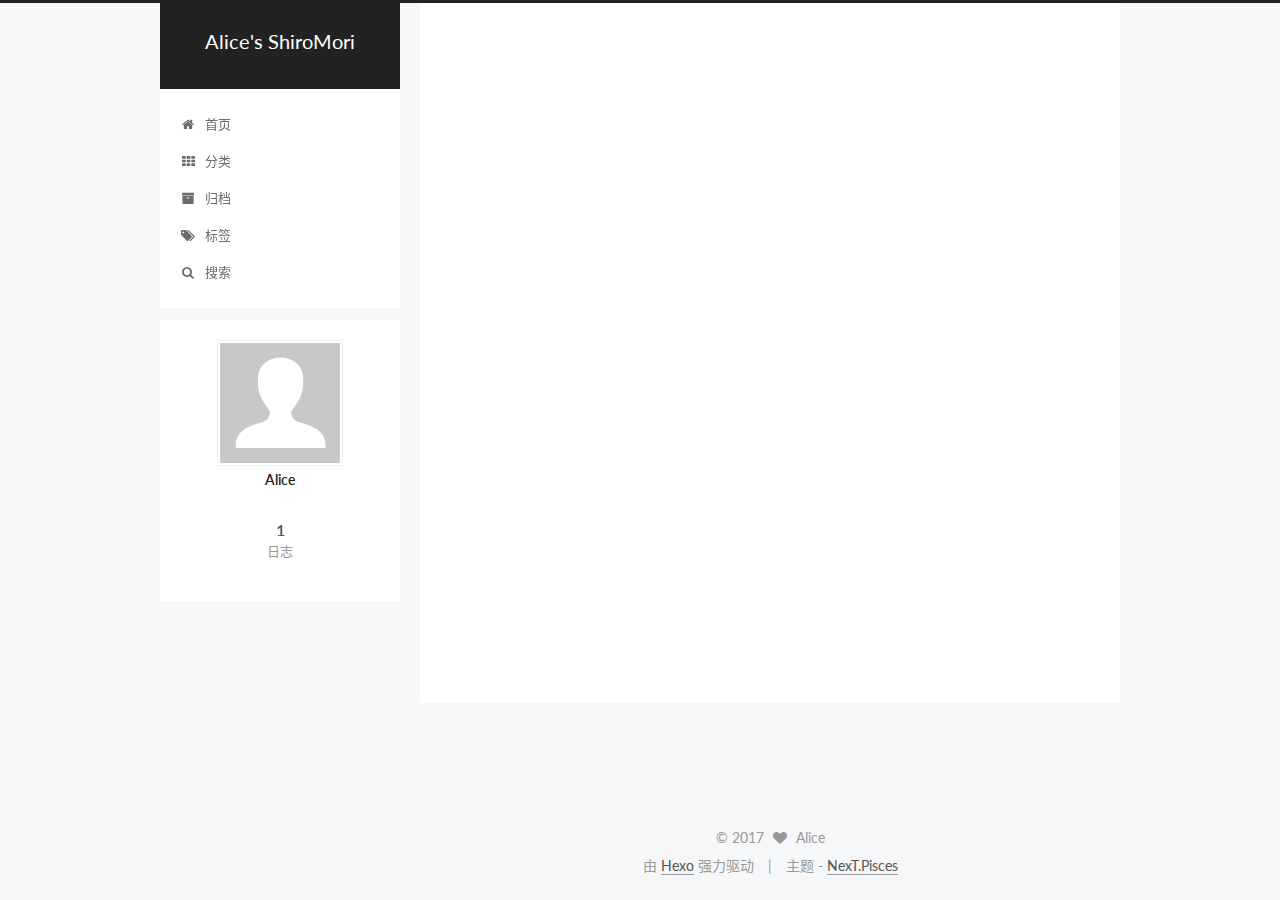
==== commit 5c0b63b6: "Site updated: 2017-03-13 15:02:39" ====
--- a/index.html
+++ b/index.html
@@ -5,7 +5,7 @@
   
 
 
-<html class="theme-next muse use-motion" lang="zh-CN">
+<html class="theme-next pisces use-motion" lang="zh-CN">
 <head>
   <meta charset="UTF-8"/>
 <meta http-equiv="X-UA-Compatible" content="IE=edge" />
@@ -100,13 +100,13 @@
   var NexT = window.NexT || {};
   var CONFIG = {
     root: '/',
-    scheme: 'Muse',
+    scheme: 'Pisces',
     sidebar: {"position":"left","display":"post","offset":12,"offset_float":0,"b2t":false,"scrollpercent":false},
     fancybox: true,
     motion: true,
     duoshuo: {
       userId: '0',
-      author: 'Author'
+      author: '博主'
     },
     algolia: {
       applicationID: '',
@@ -194,17 +194,27 @@
             
               <i class="menu-item-icon fa fa-fw fa-home"></i> <br />
             
-            Home
+            首页
           </a>
         </li>
       
         
+        <li class="menu-item menu-item-categories">
+          <a href="/categories" rel="section">
+            
+              <i class="menu-item-icon fa fa-fw fa-th"></i> <br />
+            
+            分类
+          </a>
+        </li>
+      
+        
         <li class="menu-item menu-item-archives">
           <a href="/archives" rel="section">
             
               <i class="menu-item-icon fa fa-fw fa-archive"></i> <br />
             
-            Archives
+            归档
           </a>
         </li>
       
@@ -214,15 +224,49 @@
             
               <i class="menu-item-icon fa fa-fw fa-tags"></i> <br />
             
-            Tags
+            标签
           </a>
         </li>
       
 
       
+        <li class="menu-item menu-item-search">
+          
+            <a href="javascript:;" class="popup-trigger">
+          
+            
+              <i class="menu-item-icon fa fa-search fa-fw"></i> <br />
+            
+            搜索
+          </a>
+        </li>
+      
     </ul>
   
 
+  
+    <div class="site-search">
+      
+  <div class="popup search-popup local-search-popup">
+  <div class="local-search-header clearfix">
+    <span class="search-icon">
+      <i class="fa fa-search"></i>
+    </span>
+    <span class="popup-btn-close">
+      <i class="fa fa-times-circle"></i>
+    </span>
+    <div class="local-search-input-wrapper">
+      <input autocapitalize="off" autocomplete="off" autocorrect="off"
+             placeholder="搜索..." spellcheck="false"
+             type="text" id="local-search-input">
+    </div>
+  </div>
+  <div id="local-search-result"></div>
+</div>
+
+
+
+    </div>
   
 </nav>
 
@@ -247,7 +291,7 @@
   
 
   <article class="post post-type-normal " itemscope itemtype="http://schema.org/Article">
-    <link itemprop="mainEntityOfPage" href="http://yoursite.com/2017/03/13/test/">
+    <link itemprop="mainEntityOfPage" href="http://yoursite.com/2017/03/13/The-first/">
 
     <span hidden itemprop="author" itemscope itemtype="http://schema.org/Person">
       <meta itemprop="name" content="Alice">
@@ -269,8 +313,8 @@
             
               
                 
-                <a class="post-title-link" href="/2017/03/13/test/" itemprop="url">
-                  test
+                <a class="post-title-link" href="/2017/03/13/The-first/" itemprop="url">
+                  The first
                 </a>
               
             
@@ -284,9 +328,9 @@
                 <i class="fa fa-calendar-o"></i>
               </span>
               
-                <span class="post-meta-item-text">Posted on</span>
+                <span class="post-meta-item-text">发表于</span>
               
-              <time title="Post created" itemprop="dateCreated datePublished" datetime="2017-03-13T06:53:49+08:00">
+              <time title="创建于" itemprop="dateCreated datePublished" datetime="2017-03-13T15:02:32+08:00">
                 2017-03-13
               </time>
             
@@ -324,134 +368,7 @@
       
         
           
-            <p>这是一篇测试文章，欢迎关注作者博客[1]:<a href="https://AliceChishima.github.io" target="_blank" rel="external">https://AliceChishima.github.io</a></p>
-
-          
-        
-      
-    </div>
-
-    <div>
-      
-    </div>
-
-    <div>
-      
-    </div>
-
-
-    <footer class="post-footer">
-      
-
-      
-
-      
-
-      
-      
-        <div class="post-eof"></div>
-      
-    </footer>
-  </article>
-
-
-    
-      
-
-  
-
-  
-  
-  
-
-  <article class="post post-type-normal " itemscope itemtype="http://schema.org/Article">
-    <link itemprop="mainEntityOfPage" href="http://yoursite.com/2017/03/13/hello-world/">
-
-    <span hidden itemprop="author" itemscope itemtype="http://schema.org/Person">
-      <meta itemprop="name" content="Alice">
-      <meta itemprop="description" content="">
-      <meta itemprop="image" content="/images/avatar.gif">
-    </span>
-
-    <span hidden itemprop="publisher" itemscope itemtype="http://schema.org/Organization">
-      <meta itemprop="name" content="Alice's ShiroMori">
-    </span>
-
-    
-      <header class="post-header">
-
-        
-        
-          <h1 class="post-title" itemprop="name headline">
-            
-            
-              
-                
-                <a class="post-title-link" href="/2017/03/13/hello-world/" itemprop="url">
-                  Hello World
-                </a>
-              
-            
-          </h1>
-        
-
-        <div class="post-meta">
-          <span class="post-time">
-            
-              <span class="post-meta-item-icon">
-                <i class="fa fa-calendar-o"></i>
-              </span>
-              
-                <span class="post-meta-item-text">Posted on</span>
-              
-              <time title="Post created" itemprop="dateCreated datePublished" datetime="2017-03-13T06:49:09+08:00">
-                2017-03-13
-              </time>
-            
-
-            
-
-            
-          </span>
-
-          
-
-          
-            
-          
-
-          
-          
-
-          
-
-          
-
-          
-
-        </div>
-      </header>
-    
-
-
-    <div class="post-body" itemprop="articleBody">
-
-      
-      
-
-      
-        
-          
-            <p>Welcome to <a href="https://hexo.io/" target="_blank" rel="external">Hexo</a>! This is your very first post. Check <a href="https://hexo.io/docs/" target="_blank" rel="external">documentation</a> for more info. If you get any problems when using Hexo, you can find the answer in <a href="https://hexo.io/docs/troubleshooting.html" target="_blank" rel="external">troubleshooting</a> or you can ask me on <a href="https://github.com/hexojs/hexo/issues" target="_blank" rel="external">GitHub</a>.</p>
-<h2 id="Quick-Start"><a href="#Quick-Start" class="headerlink" title="Quick Start"></a>Quick Start</h2><h3 id="Create-a-new-post"><a href="#Create-a-new-post" class="headerlink" title="Create a new post"></a>Create a new post</h3><figure class="highlight bash"><table><tr><td class="gutter"><pre><div class="line">1</div></pre></td><td class="code"><pre><div class="line">$ hexo new <span class="string">"My New Post"</span></div></pre></td></tr></table></figure>
-<p>More info: <a href="https://hexo.io/docs/writing.html" target="_blank" rel="external">Writing</a></p>
-<h3 id="Run-server"><a href="#Run-server" class="headerlink" title="Run server"></a>Run server</h3><figure class="highlight bash"><table><tr><td class="gutter"><pre><div class="line">1</div></pre></td><td class="code"><pre><div class="line">$ hexo server</div></pre></td></tr></table></figure>
-<p>More info: <a href="https://hexo.io/docs/server.html" target="_blank" rel="external">Server</a></p>
-<h3 id="Generate-static-files"><a href="#Generate-static-files" class="headerlink" title="Generate static files"></a>Generate static files</h3><figure class="highlight bash"><table><tr><td class="gutter"><pre><div class="line">1</div></pre></td><td class="code"><pre><div class="line">$ hexo generate</div></pre></td></tr></table></figure>
-<p>More info: <a href="https://hexo.io/docs/generating.html" target="_blank" rel="external">Generating</a></p>
-<h3 id="Deploy-to-remote-sites"><a href="#Deploy-to-remote-sites" class="headerlink" title="Deploy to remote sites"></a>Deploy to remote sites</h3><figure class="highlight bash"><table><tr><td class="gutter"><pre><div class="line">1</div></pre></td><td class="code"><pre><div class="line">$ hexo deploy</div></pre></td></tr></table></figure>
-<p>More info: <a href="https://hexo.io/docs/deployment.html" target="_blank" rel="external">Deployment</a></p>
-
+            
           
         
       
@@ -527,8 +444,8 @@
           
             <div class="site-state-item site-state-posts">
               <a href="/archives">
-                <span class="site-state-item-count">2</span>
-                <span class="site-state-item-name">posts</span>
+                <span class="site-state-item-count">1</span>
+                <span class="site-state-item-name">日志</span>
               </a>
             </div>
           
@@ -582,13 +499,13 @@
 
 
 <div class="powered-by">
-  Powered by <a class="theme-link" href="https://hexo.io">Hexo</a>
+  由 <a class="theme-link" href="https://hexo.io">Hexo</a> 强力驱动
 </div>
 
 <div class="theme-info">
-  Theme -
+  主题 -
   <a class="theme-link" href="https://github.com/iissnan/hexo-theme-next">
-    NexT.Muse
+    NexT.Pisces
   </a>
 </div>
 
@@ -660,6 +577,13 @@
   
   
 
+
+  <script type="text/javascript" src="/js/src/affix.js?v=5.1.0"></script>
+
+  <script type="text/javascript" src="/js/src/schemes/pisces.js?v=5.1.0"></script>
+
+
+
   
 
   
@@ -702,6 +626,132 @@
 
   
   
+  <script type="text/javascript">
+    // Popup Window;
+    var isfetched = false;
+    // Search DB path;
+    var search_path = "search.xml";
+    if (search_path.length == 0) {
+      search_path = "search.xml";
+    }
+    var path = "/" + search_path;
+    // monitor main search box;
+
+    function proceedsearch() {
+      $("body")
+        .append('<div class="search-popup-overlay local-search-pop-overlay"></div>')
+        .css('overflow', 'hidden');
+      $('.popup').toggle();
+    }
+    // search function;
+    var searchFunc = function(path, search_id, content_id) {
+      'use strict';
+      $.ajax({
+        url: path,
+        dataType: "xml",
+        async: true,
+        success: function( xmlResponse ) {
+          // get the contents from search data
+          isfetched = true;
+          $('.popup').detach().appendTo('.header-inner');
+          var datas = $( "entry", xmlResponse ).map(function() {
+            return {
+              title: $( "title", this ).text(),
+              content: $("content",this).text(),
+              url: $( "url" , this).text()
+            };
+          }).get();
+          var $input = document.getElementById(search_id);
+          var $resultContent = document.getElementById(content_id);
+          $input.addEventListener('input', function(){
+            var matchcounts = 0;
+            var str='<ul class=\"search-result-list\">';
+            var keywords = this.value.trim().toLowerCase().split(/[\s\-]+/);
+            $resultContent.innerHTML = "";
+            if (this.value.trim().length > 1) {
+              // perform local searching
+              datas.forEach(function(data) {
+                var isMatch = false;
+                var content_index = [];
+                var data_title = data.title.trim().toLowerCase();
+                var data_content = data.content.trim().replace(/<[^>]+>/g,"").toLowerCase();
+                var data_url = decodeURIComponent(data.url);
+                var index_title = -1;
+                var index_content = -1;
+                var first_occur = -1;
+                // only match artiles with not empty titles and contents
+                if(data_title != '') {
+                  keywords.forEach(function(keyword, i) {
+                    index_title = data_title.indexOf(keyword);
+                    index_content = data_content.indexOf(keyword);
+                    if( index_title >= 0 || index_content >= 0 ){
+                      isMatch = true;
+                      if (i == 0) {
+                        first_occur = index_content;
+                      }
+                    }
+
+                  });
+                }
+                // show search results
+                if (isMatch) {
+                  matchcounts += 1;
+                  str += "<li><a href='"+ data_url +"' class='search-result-title'>"+ data_title +"</a>";
+                  var content = data.content.trim().replace(/<[^>]+>/g,"");
+                  if (first_occur >= 0) {
+                    // cut out 100 characters
+                    var start = first_occur - 20;
+                    var end = first_occur + 80;
+                    if(start < 0){
+                      start = 0;
+                    }
+                    if(start == 0){
+                      end = 50;
+                    }
+                    if(end > content.length){
+                      end = content.length;
+                    }
+                    var match_content = content.substring(start, end);
+                    // highlight all keywords
+                    keywords.forEach(function(keyword){
+                      var regS = new RegExp(keyword, "gi");
+                      match_content = match_content.replace(regS, "<b class=\"search-keyword\">"+keyword+"</b>");
+                    });
+
+                    str += "<p class=\"search-result\">" + match_content +"...</p>"
+                  }
+                  str += "</li>";
+                }
+              })};
+            str += "</ul>";
+            if (matchcounts == 0) { str = '<div id="no-result"><i class="fa fa-frown-o fa-5x" /></div>' }
+            if (keywords == "") { str = '<div id="no-result"><i class="fa fa-search fa-5x" /></div>' }
+            $resultContent.innerHTML = str;
+          });
+          proceedsearch();
+        }
+      });}
+
+    // handle and trigger popup window;
+    $('.popup-trigger').click(function(e) {
+      e.stopPropagation();
+      if (isfetched == false) {
+        searchFunc(path, 'local-search-input', 'local-search-result');
+      } else {
+        proceedsearch();
+      };
+    });
+
+    $('.popup-btn-close').click(function(e){
+      $('.popup').hide();
+      $(".local-search-pop-overlay").remove();
+      $('body').css('overflow', '');
+    });
+    $('.popup').click(function(e){
+      e.stopPropagation();
+    });
+  </script>
+
 
   
 
--- a/css/main.css
+++ b/css/main.css
@@ -189,7 +189,7 @@
   font-size: 14px;
   line-height: 2;
   color: #555;
-  background: #fff;
+  background: #f5f7f9;
 }
 @media (max-width: 767px) {
   body {
@@ -638,8 +638,8 @@
 @media (min-width: 992px) {
   .full-image.full-image.full-image {
     max-width: none;
-    width: 110%;
-    margin: 25px -5%;
+    width: 118%;
+    margin: 0 -9%;
   }
 }
 .blockquote-center,
@@ -830,7 +830,7 @@
   font-size: 14px;
   color: #fff;
   background: #222;
-  border: 2px solid #222;
+  border: 2px solid #555;
   text-decoration: none;
   border-radius: 0;
   transition-property: background-color;
@@ -841,8 +841,8 @@
 .btn:hover,
 .post-button .btn:hover {
   border-color: #222;
-  color: #222;
-  background: #fff;
+  color: #fff;
+  background: #222;
 }
 .btn-bar {
   display: block;
@@ -947,7 +947,7 @@
   width: 24px;
   background: #222;
   font-size: 12px;
-  opacity: 1;
+  opacity: 0.6;
   color: #fff;
   cursor: pointer;
   text-align: center;
@@ -968,7 +968,7 @@
   }
 }
 .back-to-top.back-to-top-on {
-  bottom: 19px;
+  bottom: 30px;
 }
 .header {
   background: #fff;
@@ -1017,7 +1017,7 @@
 .site-subtitle {
   margin-top: 10px;
   font-size: 13px;
-  color: #999;
+  color: #ddd;
 }
 .use-motion .brand {
   opacity: 0;
@@ -1090,7 +1090,8 @@
   transition-timing-function: ease-in-out;
   transition-delay: 0s;
 }
-.menu .menu-item a:hover {
+.menu .menu-item a:hover,
+.menu-item-active a {
   border-bottom-color: #222;
 }
 .menu .menu-item .fa {
@@ -1436,10 +1437,10 @@
   margin-top: 50px;
 }
 .post-button .btn {
-  color: #fff;
+  color: #555;
   font-size: 14px;
-  background: #222;
-  border-radius: 0;
+  background: #fff;
+  border-radius: 2px;
   line-height: 2;
   margin: 0 4px 8px 4px;
 }
@@ -1614,20 +1615,20 @@
   display: block;
   margin: 0 auto;
   padding: 2px;
-  max-width: 96px;
+  max-width: 120px;
   height: auto;
-  border: 2px solid #333;
+  border: 1px solid #eee;
 }
 .site-author-name {
-  margin: 5px 0 0;
+  margin: 0;
   text-align: center;
-  color: #f5f5f5;
-  font-weight: normal;
+  color: #222;
+  font-weight: 600;
 }
 .site-description {
-  margin-top: 5px;
+  margin-top: 0;
   text-align: center;
-  font-size: 14px;
+  font-size: 13px;
   color: #999;
 }
 .site-state {
@@ -1639,7 +1640,7 @@
 .site-state-item {
   display: inline-block;
   padding: 0 15px;
-  border-left: 1px solid #333;
+  border-left: 1px solid #eee;
 }
 .site-state-item:first-child {
   border-left: none;
@@ -1652,11 +1653,11 @@
   text-align: center;
   color: inherit;
   font-weight: 600;
-  font-size: 18px;
+  font-size: 16px;
 }
 .site-state-item-name {
   font-size: 13px;
-  color: inherit;
+  color: #999;
 }
 .feed-link {
   margin-top: 20px;
@@ -1698,7 +1699,7 @@
   width: 4px;
   height: 4px;
   border-radius: 50%;
-  background: #e33c1f;
+  background: #fffff2;
 }
 .links-of-blogroll {
   font-size: 13px;
@@ -1728,7 +1729,7 @@
   color: #555;
 }
 .sidebar-nav li:hover {
-  color: #f5f5f5;
+  color: #fc6423;
 }
 .page-post-detail .sidebar-nav-toc {
   padding: 0 5px;
@@ -1737,11 +1738,11 @@
   margin-left: 10px;
 }
 .sidebar-nav .sidebar-nav-active {
-  color: #87daff;
-  border-bottom-color: #87daff;
+  color: #fc6423;
+  border-bottom-color: #fc6423;
 }
 .sidebar-nav .sidebar-nav-active:hover {
-  color: #87daff;
+  color: #fc6423;
 }
 .sidebar-panel {
   display: none;
@@ -1774,12 +1775,12 @@
   transition-timing-function: ease-in-out;
   transition-delay: 0s;
   transition-property: all;
-  color: #999;
-  border-bottom-color: #555;
+  color: #666;
+  border-bottom-color: #ccc;
 }
 .post-toc ol a:hover {
-  color: #ccc;
-  border-bottom-color: #ccc;
+  color: #000;
+  border-bottom-color: #000;
 }
 .post-toc .nav-item {
   overflow: hidden;
@@ -1800,14 +1801,14 @@
   display: block;
 }
 .post-toc .nav .active > a {
-  color: #87daff;
-  border-bottom-color: #87daff;
+  color: #fc6423;
+  border-bottom-color: #fc6423;
 }
 .post-toc .nav .active-current > a {
-  color: #87daff;
+  color: #fc6423;
 }
 .post-toc .nav .active-current > a:hover {
-  color: #87daff;
+  color: #fc6423;
 }
 .footer {
   font-size: 14px;
@@ -2227,6 +2228,16 @@
   transform: translate(-50%, -50%);
   color: #ccc;
 }
+@media (min-width: 768px) and (max-width: 991px) {
+  .busuanzi-count {
+    width: auto;
+  }
+}
+@media (max-width: 767px) {
+  .busuanzi-count {
+    width: auto;
+  }
+}
 .site-uv,
 .site-pv,
 .page-pv {
@@ -2465,83 +2476,394 @@
   }
 }
 .page-post-detail .sidebar-toggle-line {
-  background: #87daff;
+  background: #fc6423;
 }
 .page-post-detail .comments {
   overflow: hidden;
 }
-@media (max-width: 767px) {
-  .header-inner,
-  .container .main-inner,
+.header {
+  position: relative;
+  margin: 0 auto;
+  width: 960px;
+}
+@media (min-width: 768px) and (max-width: 991px) {
+  .header {
+    width: auto;
+  }
+}
+@media (max-width: 767px) {
+  .header {
+    width: auto;
+  }
+}
+.header-inner {
+  position: absolute;
+  top: 0;
+  overflow: hidden;
+  padding: 0;
+  width: 240px;
+  background: #fff;
+  box-shadow: initial;
+  border-radius: initial;
+}
+@media (min-width: 1600px) {
+  .container .header-inner {
+    width: 240px;
+  }
+}
+@media (min-width: 768px) and (max-width: 991px) {
+  .header-inner {
+    position: relative;
+    width: auto;
+    border-radius: initial;
+  }
+}
+@media (max-width: 767px) {
+  .header-inner {
+    position: relative;
+    width: auto;
+    border-radius: initial;
+  }
+}
+.main:before,
+.main:after {
+  content: " ";
+  display: table;
+}
+.main:after {
+  clear: both;
+}
+@media (min-width: 768px) and (max-width: 991px) {
+  .main {
+    padding-bottom: 100px;
+  }
+}
+@media (max-width: 767px) {
+  .main {
+    padding-bottom: 100px;
+  }
+}
+.container .main-inner {
+  width: 960px;
+}
+@media (min-width: 768px) and (max-width: 991px) {
+  .container .main-inner {
+    width: auto;
+  }
+}
+@media (max-width: 767px) {
+  .container .main-inner {
+    width: auto;
+  }
+}
+.content-wrap {
+  float: right;
+  box-sizing: border-box;
+  padding: 40px;
+  width: 700px;
+  background: #fff;
+  min-height: 700px;
+  box-shadow: initial;
+  border-radius: initial;
+}
+@media (min-width: 768px) and (max-width: 991px) {
+  .content-wrap {
+    width: 100%;
+    padding: 20px;
+    border-radius: initial;
+  }
+}
+@media (max-width: 767px) {
+  .content-wrap {
+    width: 100%;
+    padding: 20px;
+    min-height: auto;
+    border-radius: initial;
+  }
+}
+.sidebar {
+  position: static;
+  float: left;
+  margin-top: 300px;
+  width: 240px;
+  background: #f5f7f9;
+  box-shadow: none;
+}
+@media (min-width: 768px) and (max-width: 991px) {
+  .sidebar {
+    display: none;
+  }
+}
+@media (max-width: 767px) {
+  .sidebar {
+    display: none;
+  }
+}
+.sidebar-toggle {
+  display: none;
+}
+.footer-inner {
+  width: 960px;
+  padding-left: 260px;
+}
+@media (min-width: 768px) and (max-width: 991px) {
   .footer-inner {
     width: auto;
-  }
-}
-embed {
-  display: block;
-  margin: 0px auto 25px auto;
-}
-.custom-logo .site-meta-headline {
-  text-align: center;
-}
-.custom-logo .brand {
+    padding-left: 0;
+  }
+}
+@media (max-width: 767px) {
+  .footer-inner {
+    width: auto;
+    padding-left: 0;
+  }
+}
+.sidebar-position-right .header-inner {
+  right: 0;
+}
+.sidebar-position-right .content-wrap {
+  float: left;
+}
+.sidebar-position-right .sidebar {
+  float: right;
+}
+.sidebar-position-right .footer-inner:before {
+  float: right;
+}
+.site-brand-wrapper {
+  position: relative;
+}
+.site-meta {
+  padding: 20px 0;
+  color: #fff;
+  background: #222;
+}
+@media (min-width: 768px) and (max-width: 991px) {
+  .site-meta {
+    box-shadow: 0 0 16px rgba(0,0,0,0.5);
+  }
+}
+@media (max-width: 767px) {
+  .site-meta {
+    box-shadow: 0 0 16px rgba(0,0,0,0.5);
+  }
+}
+.brand {
+  padding: 0;
   background: none;
 }
-.custom-logo .site-title {
-  margin: 10px auto 0;
-  font-size: 24px;
-  color: #222;
-}
-.custom-logo .site-title a {
-  border: none;
-}
-.custom-logo-image {
-  margin: 0 auto;
-  padding: 5px;
-  max-width: 150px;
-  background: #fff;
-}
-@media (max-width: 767px) {
-  .site-nav {
-    position: absolute;
-    left: 0;
-    top: 52px;
-    margin: 0;
-    width: 100%;
-    padding: 0;
-    background: #fff;
-    border-bottom: 1px solid #ddd;
-    z-index: 1;
-  }
-}
-@media (max-width: 767px) {
-  .menu {
-    text-align: left;
-  }
-}
-@media (max-width: 767px) {
-  .menu .menu-item {
-    display: block;
-    margin: 0 10px;
-    vertical-align: top;
-  }
-}
-@media (max-width: 767px) {
-  .menu .menu-item br {
-    display: none;
-  }
-}
-@media (max-width: 767px) {
-  .menu .menu-item a {
-    padding: 5px 10px;
-  }
-}
-.menu .menu-item .fa {
-  margin-right: 0;
+.brand:hover {
+  color: #fff;
+}
+.site-subtitle {
+  margin: 10px 10px 0;
+  font-weight: initial;
 }
 .site-search form {
   display: none;
 }
+.site-nav {
+  border-top: none;
+}
+@media (min-width: 768px) and (max-width: 991px) {
+  .site-nav {
+    display: none !important;
+  }
+}
+@media (min-width: 768px) and (max-width: 991px) {
+  .site-nav-on {
+    display: block !important;
+  }
+}
+.menu .menu-item {
+  display: block;
+  margin: 0;
+}
+.menu .menu-item a {
+  position: relative;
+  box-sizing: border-box;
+  padding: 5px 20px;
+  text-align: left;
+  line-height: inherit;
+  transition-property: background-color;
+  transition-duration: 0.2s;
+  transition-timing-function: ease-in-out;
+  transition-delay: 0s;
+}
+.menu .menu-item a:hover,
+.menu-item-active a {
+  background: #f9f9f9;
+  border-bottom-color: #fff;
+}
+.menu .menu-item br {
+  display: none;
+}
+.menu-item-active a:after {
+  content: " ";
+  position: absolute;
+  top: 50%;
+  margin-top: -3px;
+  right: 15px;
+  width: 6px;
+  height: 6px;
+  border-radius: 50%;
+  background-color: #bbb;
+}
+.btn-bar {
+  background-color: #fff;
+}
+.site-nav-toggle {
+  left: 20px;
+  top: 50%;
+  -webkit-transform: translateY(-50%);
+  -webkit-transform: translateY(-50%);
+  -moz-transform: translateY(-50%);
+  -ms-transform: translateY(-50%);
+  -o-transform: translateY(-50%);
+  transform: translateY(-50%);
+}
+@media (min-width: 768px) and (max-width: 991px) {
+  .site-nav-toggle {
+    display: block;
+  }
+}
+.use-motion .sidebar .motion-element {
+  opacity: 1;
+}
+.sidebar {
+  display: none;
+  right: auto;
+  bottom: auto;
+  -webkit-transform: none;
+}
+.sidebar-inner {
+  box-sizing: border-box;
+  width: 240px;
+  color: #555;
+  background: #fff;
+  box-shadow: initial;
+  border-radius: initial;
+}
+.sidebar-inner.affix {
+  position: fixed;
+  top: 0px;
+}
+.site-overview {
+  margin: 0 2px;
+  text-align: left;
+}
+.site-author:before,
+.site-author:after {
+  content: " ";
+  display: table;
+}
+.site-author:after {
+  clear: both;
+}
+.sidebar a {
+  color: #555;
+}
+.sidebar a:hover {
+  color: #222;
+}
+.links-of-author-item a:before {
+  display: none;
+}
+.links-of-author-item a {
+  border-bottom: none;
+  text-decoration: underline;
+}
+.feed-link {
+  border-top: 1px dotted #ccc;
+  border-bottom: 1px dotted #ccc;
+  text-align: center;
+}
+.feed-link a {
+  display: block;
+  color: #fc6423;
+  border: none;
+}
+.feed-link a:hover {
+  background: none;
+  color: #e34603;
+}
+.feed-link a:hover i {
+  color: #e34603;
+}
+.links-of-author:before,
+.links-of-author:after {
+  content: " ";
+  display: table;
+}
+.links-of-author:after {
+  clear: both;
+}
+.links-of-author-item {
+  float: left;
+  margin: 5px 0 0;
+  width: 50%;
+}
+.links-of-author-item a {
+  box-sizing: border-box;
+  display: inline-block;
+  margin-right: 0;
+  margin-bottom: 0;
+  padding: 0 5px;
+  overflow: hidden;
+  white-space: nowrap;
+  text-overflow: ellipsis;
+}
+.links-of-author-item a {
+  display: block;
+  text-decoration: none;
+}
+.links-of-author-item a:hover {
+  border-radius: 4px;
+  background: #eee;
+}
+.links-of-author-item .fa {
+  margin-right: 2px;
+  font-size: 16px;
+}
+.links-of-author-item .fa-globe {
+  font-size: 15px;
+}
+.links-of-blogroll {
+  margin-top: 20px;
+  padding: 3px 0 0;
+  border-top: 1px dotted #ccc;
+}
+.links-of-blogroll-title {
+  margin-top: 0;
+}
+.links-of-blogroll-item {
+  padding: 0;
+}
+.links-of-blogroll-inline:before,
+.links-of-blogroll-inline:after {
+  content: " ";
+  display: table;
+}
+.links-of-blogroll-inline:after {
+  clear: both;
+}
 .links-of-blogroll-inline .links-of-blogroll-item {
-  display: inline-block;
-}
+  float: left;
+  margin: 5px 0 0;
+  width: 50%;
+}
+.links-of-blogroll-inline .links-of-blogroll-item a {
+  box-sizing: border-box;
+  display: inline-block;
+  margin-right: 0;
+  margin-bottom: 0;
+  padding: 0 5px;
+  overflow: hidden;
+  white-space: nowrap;
+  text-overflow: ellipsis;
+}
+@media (max-width: 767px) {
+  .post-body {
+    text-align: justify;
+  }
+}
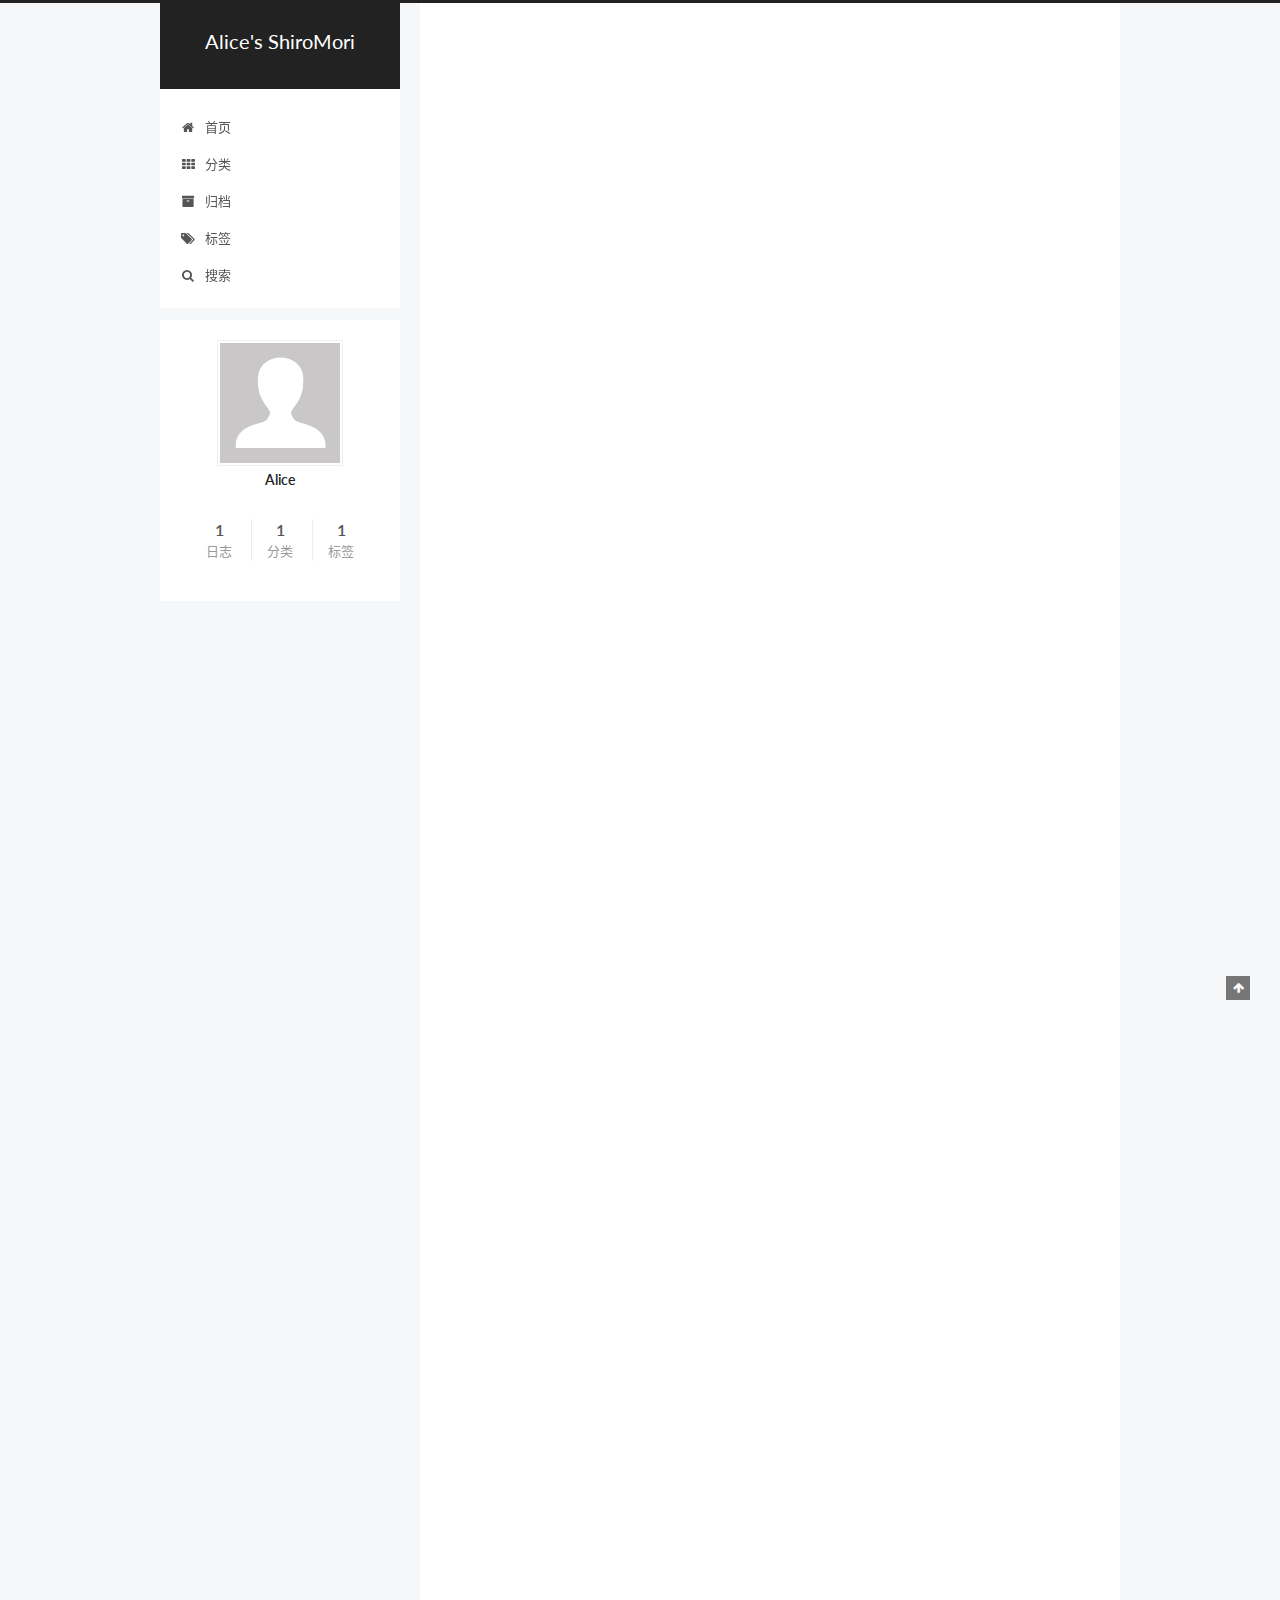
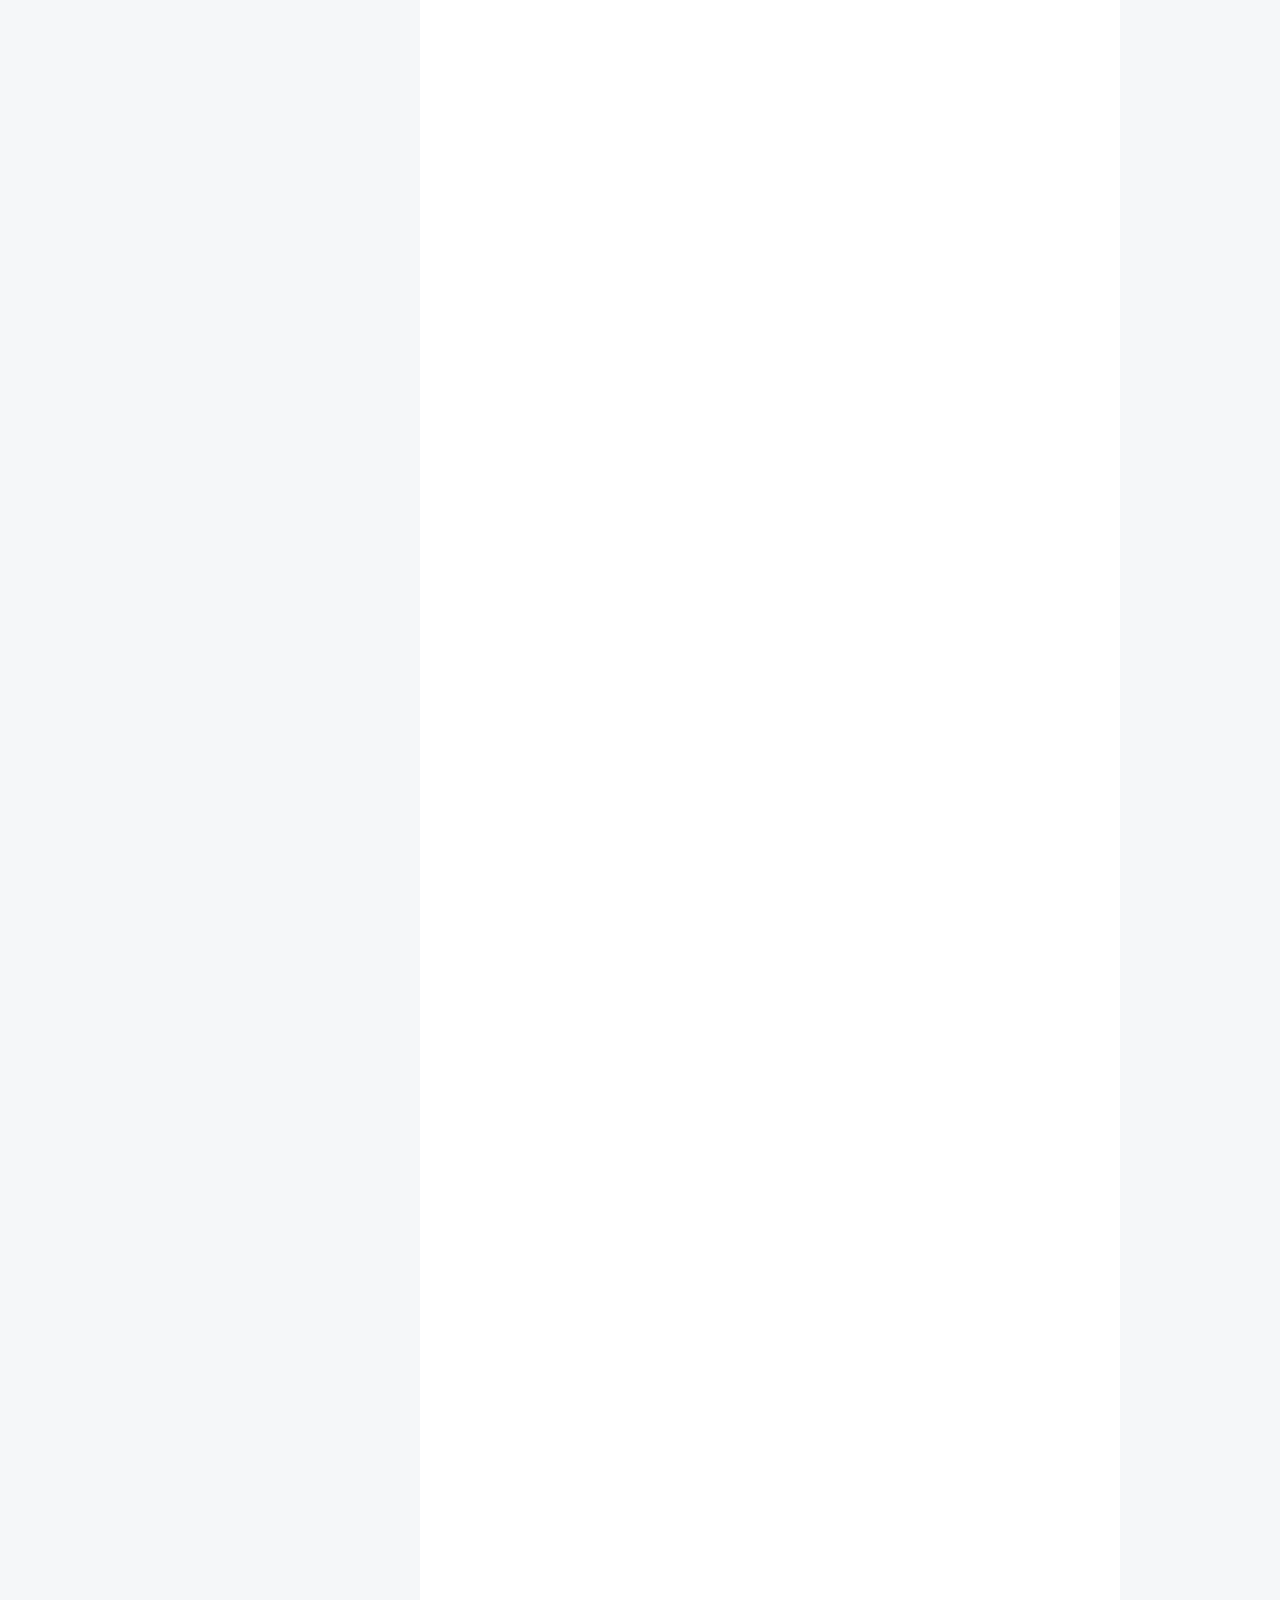
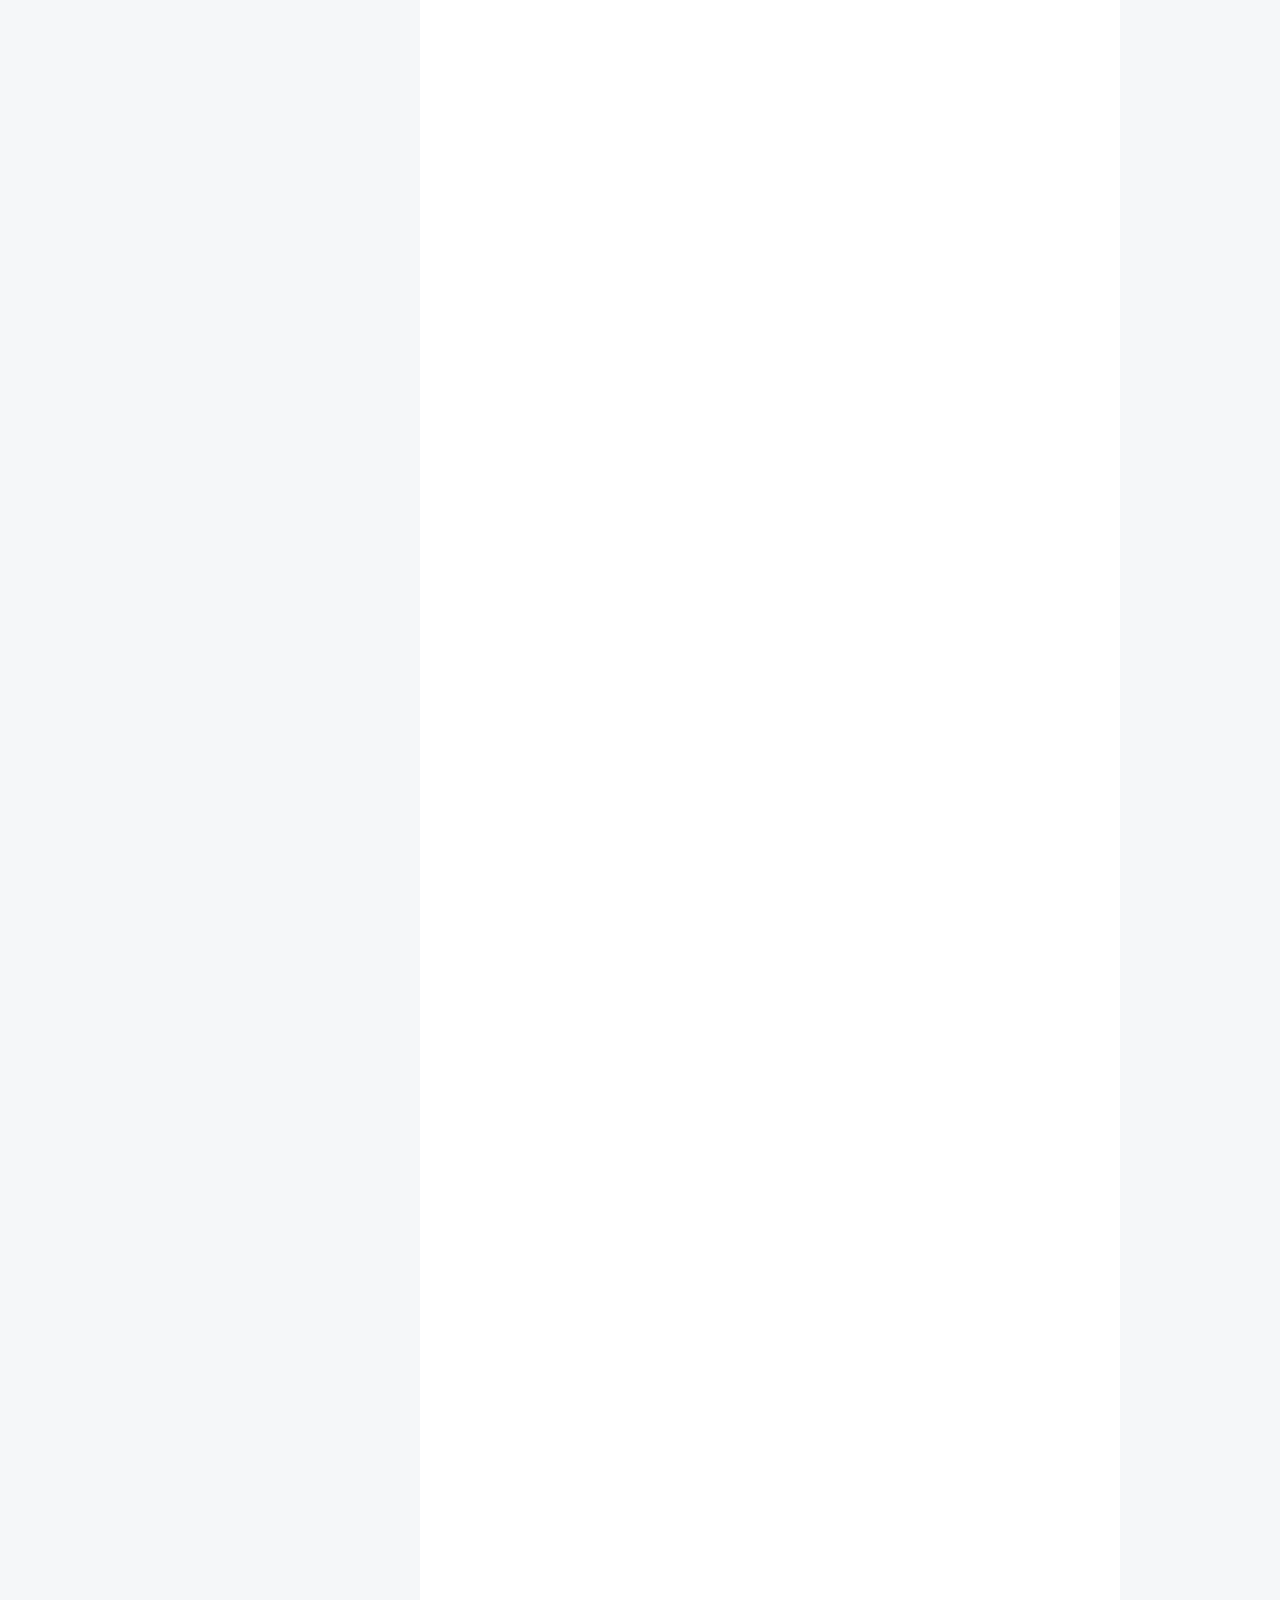
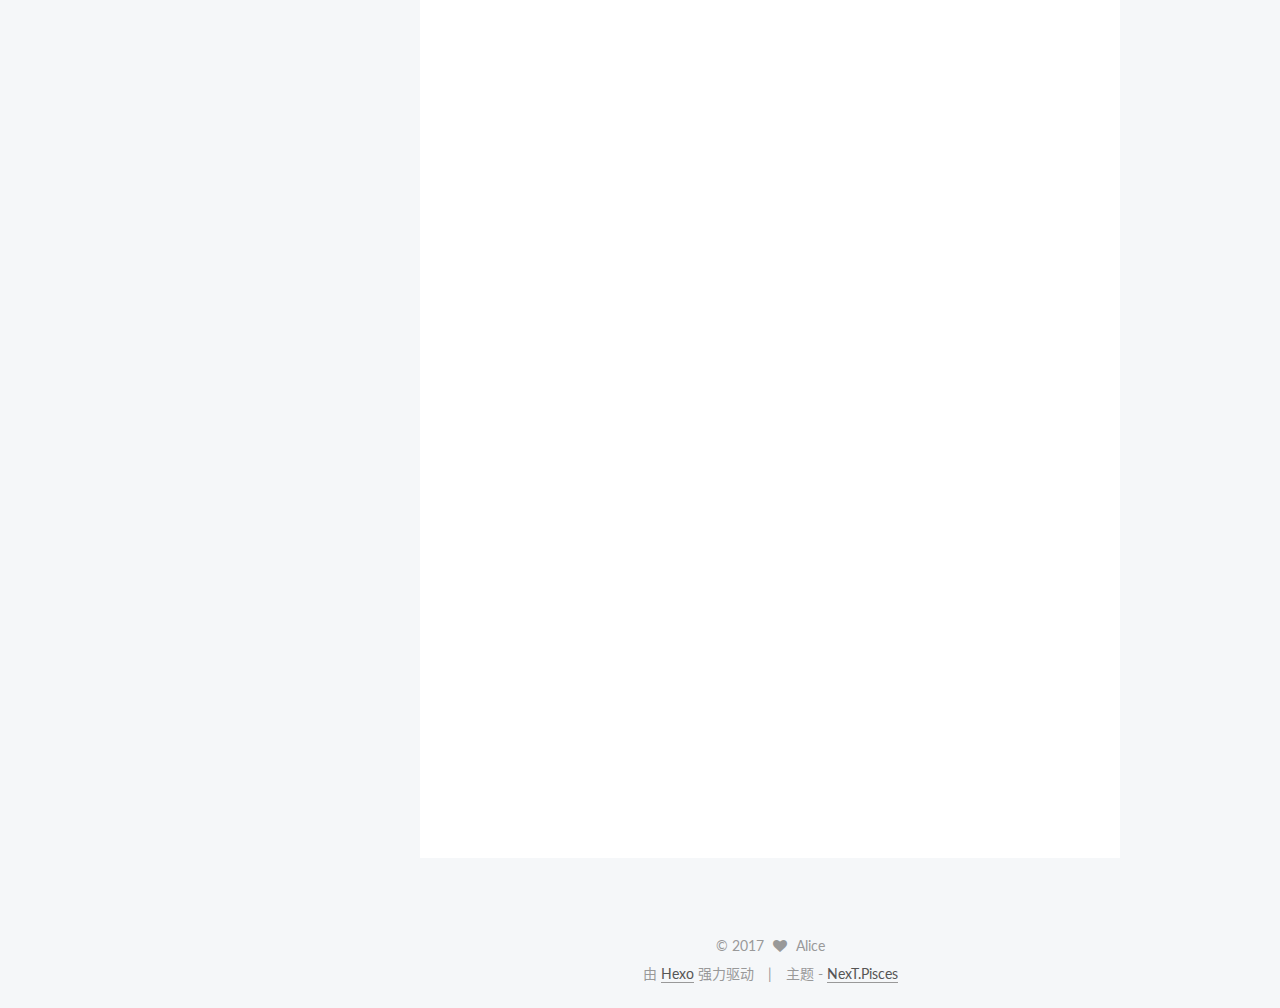
==== commit 0b8edd74: "Site updated: 2017-03-13 19:55:56" ====
--- a/index.html
+++ b/index.html
@@ -314,7 +314,7 @@
               
                 
                 <a class="post-title-link" href="/2017/03/13/The-first/" itemprop="url">
-                  The first
+                  单链表ADT的C语言（使用了部分C++特性)实现代码
                 </a>
               
             
@@ -341,6 +341,28 @@
           </span>
 
           
+            <span class="post-category" >
+            
+              <span class="post-meta-divider">|</span>
+            
+              <span class="post-meta-item-icon">
+                <i class="fa fa-folder-o"></i>
+              </span>
+              
+                <span class="post-meta-item-text">分类于</span>
+              
+              
+                <span itemprop="about" itemscope itemtype="http://schema.org/Thing">
+                  <a href="/categories/数据结构/" itemprop="url" rel="index">
+                    <span itemprop="name">数据结构</span>
+                  </a>
+                </span>
+
+                
+                
+              
+            </span>
+          
 
           
             
@@ -368,7 +390,19 @@
       
         
           
-            
+            <p><strong>本文的ADT使用的是 数据结构（C语言版） 严蔚敏 吴伟民著</strong></p>
+<p><strong>1.C++特性：引用（&amp;）</strong><br>  在C语言中&amp;是取址符，但是在C++中&amp;不单单有取址这一种用法，还有做标识的作用。<br>  最简单的用法就是：<br><figure class="highlight plain"><table><tr><td class="gutter"><pre><div class="line">1</div><div class="line">2</div></pre></td><td class="code"><pre><div class="line">int a=2;</div><div class="line">int &amp;ra=a;//对引用声明时必须同时初始化。</div></pre></td></tr></table></figure></p>
+<p>  此时ra=3;等同于a=3;<br>  然而最常用的用法是用作函数参数，也是本文代码中所使用的应用。以交换两个数值为例子。<br>传统的C语言做法是使用指针:<br><figure class="highlight plain"><table><tr><td class="gutter"><pre><div class="line">1</div><div class="line">2</div><div class="line">3</div><div class="line">4</div><div class="line">5</div><div class="line">6</div><div class="line">7</div></pre></td><td class="code"><pre><div class="line">void swap(int *a,int *b)</div><div class="line">&#123;</div><div class="line">int temp;</div><div class="line">temp=*a;</div><div class="line">*a=*b;</div><div class="line">*b=temp;</div><div class="line">&#125;</div></pre></td></tr></table></figure></p>
+<p>这是非常麻烦的使用方法，当我们引入了引用机制后：<br><figure class="highlight plain"><table><tr><td class="gutter"><pre><div class="line">1</div><div class="line">2</div><div class="line">3</div><div class="line">4</div><div class="line">5</div><div class="line">6</div><div class="line">7</div></pre></td><td class="code"><pre><div class="line">void swap(int &amp;a,int &amp;b)</div><div class="line">&#123;</div><div class="line">int temp;</div><div class="line">temp=a;</div><div class="line">a=b;</div><div class="line">b=temp;</div><div class="line">&#125;</div></pre></td></tr></table></figure></p>
+<p>  而调用时我们只需要用swap(x,y);即可简单的完成两个数的交换，c++自动把x,y的地址作为参数传递给swap函数。<br>引用还有其他的应用，但这不在我们的讨论范围内。有兴趣的同学可以参阅C++ Primer（Edition 5）</p>
+<p><strong>2.C&amp;C++特性：typedef</strong><br>  在上学期的C语言课程中我们并没有学习typedef的用法，很多同学不明白是什么意思，typedef的作用是为现有类型创建同义字，为了方便我们记忆。<br>  我也不展开说明，其实这是一个很简单而实用的用法，我就简介一下我在自己的代码中所用到的typedef的作用。<br> <figure class="highlight plain"><table><tr><td class="gutter"><pre><div class="line">1</div><div class="line">2</div><div class="line">3</div><div class="line">4</div></pre></td><td class="code"><pre><div class="line">typedef struct Node&#123;</div><div class="line">Elemtype data;</div><div class="line">struct Node \* next;</div><div class="line">&#125;Node;</div></pre></td></tr></table></figure></p>
+<p>这个语句可不是给一个叫Node的struct Node类型的变量声明，实际上，它首先定义了struct Node这个结构体，然后把struct Node与Node这个自定义关键字划了等号。换句话说，也就是我声明一个struct Node变量可以直接用Node而不是struct Node。即struct Node List == Node List<br><figure class="highlight plain"><table><tr><td class="gutter"><pre><div class="line">1</div></pre></td><td class="code"><pre><div class="line">typedef Node \* PtrtoNode;</div></pre></td></tr></table></figure></p>
+<p>在这个语句中我把指向一个节点的指针定义成PtrtoNode，还记得上个语句中我的定义吗？所以实际上Node * == struct Node * == PtrtoNode<br><figure class="highlight plain"><table><tr><td class="gutter"><pre><div class="line">1</div></pre></td><td class="code"><pre><div class="line">typedef PtrtoNode Header;</div></pre></td></tr></table></figure></p>
+<p>同理，这句话把Header与PtrtoNode划了等号即Header==PtrtoNode==Node *==struct Node *。这意味着我声明一个指向结构体的指针可以不使用冗长的struct Node * List而是Header List</p>
+<p><strong>3.代码部分</strong></p>
+<figure class="highlight plain"><table><tr><td class="gutter"><pre><div class="line">1</div><div class="line">2</div><div class="line">3</div><div class="line">4</div><div class="line">5</div><div class="line">6</div><div class="line">7</div><div class="line">8</div><div class="line">9</div><div class="line">10</div><div class="line">11</div><div class="line">12</div><div class="line">13</div><div class="line">14</div><div class="line">15</div><div class="line">16</div><div class="line">17</div><div class="line">18</div><div class="line">19</div><div class="line">20</div><div class="line">21</div><div class="line">22</div><div class="line">23</div><div class="line">24</div><div class="line">25</div><div class="line">26</div><div class="line">27</div><div class="line">28</div><div class="line">29</div><div class="line">30</div><div class="line">31</div><div class="line">32</div><div class="line">33</div><div class="line">34</div><div class="line">35</div><div class="line">36</div><div class="line">37</div><div class="line">38</div><div class="line">39</div><div class="line">40</div><div class="line">41</div><div class="line">42</div><div class="line">43</div><div class="line">44</div><div class="line">45</div><div class="line">46</div><div class="line">47</div><div class="line">48</div><div class="line">49</div><div class="line">50</div><div class="line">51</div><div class="line">52</div><div class="line">53</div><div class="line">54</div><div class="line">55</div><div class="line">56</div><div class="line">57</div><div class="line">58</div><div class="line">59</div><div class="line">60</div><div class="line">61</div><div class="line">62</div><div class="line">63</div><div class="line">64</div><div class="line">65</div><div class="line">66</div><div class="line">67</div><div class="line">68</div><div class="line">69</div><div class="line">70</div><div class="line">71</div><div class="line">72</div><div class="line">73</div><div class="line">74</div><div class="line">75</div><div class="line">76</div><div class="line">77</div><div class="line">78</div><div class="line">79</div><div class="line">80</div><div class="line">81</div><div class="line">82</div><div class="line">83</div><div class="line">84</div><div class="line">85</div><div class="line">86</div><div class="line">87</div><div class="line">88</div><div class="line">89</div><div class="line">90</div><div class="line">91</div><div class="line">92</div><div class="line">93</div><div class="line">94</div><div class="line">95</div><div class="line">96</div><div class="line">97</div><div class="line">98</div><div class="line">99</div><div class="line">100</div><div class="line">101</div><div class="line">102</div><div class="line">103</div><div class="line">104</div><div class="line">105</div><div class="line">106</div><div class="line">107</div><div class="line">108</div><div class="line">109</div><div class="line">110</div><div class="line">111</div><div class="line">112</div><div class="line">113</div><div class="line">114</div><div class="line">115</div><div class="line">116</div><div class="line">117</div><div class="line">118</div><div class="line">119</div><div class="line">120</div><div class="line">121</div><div class="line">122</div><div class="line">123</div><div class="line">124</div><div class="line">125</div><div class="line">126</div><div class="line">127</div><div class="line">128</div><div class="line">129</div><div class="line">130</div><div class="line">131</div><div class="line">132</div><div class="line">133</div><div class="line">134</div><div class="line">135</div><div class="line">136</div><div class="line">137</div><div class="line">138</div><div class="line">139</div><div class="line">140</div><div class="line">141</div><div class="line">142</div><div class="line">143</div><div class="line">144</div><div class="line">145</div><div class="line">146</div><div class="line">147</div><div class="line">148</div><div class="line">149</div><div class="line">150</div><div class="line">151</div><div class="line">152</div><div class="line">153</div><div class="line">154</div><div class="line">155</div><div class="line">156</div><div class="line">157</div><div class="line">158</div><div class="line">159</div><div class="line">160</div><div class="line">161</div><div class="line">162</div><div class="line">163</div><div class="line">164</div><div class="line">165</div><div class="line">166</div><div class="line">167</div><div class="line">168</div><div class="line">169</div><div class="line">170</div><div class="line">171</div><div class="line">172</div><div class="line">173</div><div class="line">174</div><div class="line">175</div><div class="line">176</div><div class="line">177</div><div class="line">178</div><div class="line">179</div><div class="line">180</div></pre></td><td class="code"><pre><div class="line">#include&lt;cstdio&gt;</div><div class="line">#include&lt;iostream&gt;</div><div class="line">#include&lt;cstdlib&gt;</div><div class="line">#define Elemtype int</div><div class="line">#define Status int</div><div class="line">#define OK 1</div><div class="line">#define ERROR -1</div><div class="line">typedef struct Node</div><div class="line">&#123;</div><div class="line">	struct Node * next;</div><div class="line">	Elemtype data;</div><div class="line">&#125; Node;</div><div class="line">typedef  Node * PtrtoNode;</div><div class="line">typedef PtrtoNode Header;</div><div class="line">int main()</div><div class="line">&#123;</div><div class="line">	Header La=NULL;</div><div class="line">	Header InitList(void);</div><div class="line">	Status DestroyList(Header L);</div><div class="line">	Status ClearList(Header L);</div><div class="line">	int ListEmpty(Header L);</div><div class="line">	int ListLength(Header L);</div><div class="line">	Status GetElem(Header L, int i, Elemtype &amp;e);</div><div class="line">	int LocateElem(Header L, Elemtype e);</div><div class="line">	Status PriorElem(Header L, Elemtype cur_e, Elemtype &amp;pre_e);</div><div class="line">	Status NextElem(Header L, Elemtype cur_e, Elemtype &amp;next_e);</div><div class="line">	Status ListInsert(Header L, int i, Elemtype e);</div><div class="line">	Status ListDelete(Header L, int i);</div><div class="line">	Status ListTraverse(Header L);</div><div class="line">	return 0;</div><div class="line">&#125;</div><div class="line">//初始化线性表</div><div class="line">Header InitList(void) &#123;</div><div class="line">	PtrtoNode L;</div><div class="line">	L = (PtrtoNode)malloc(sizeof(Node));</div><div class="line">	if (!L) exit(EXIT_FAILURE);</div><div class="line">	L-&gt;next = NULL;	</div><div class="line">	return L;</div><div class="line">&#125;</div><div class="line"></div><div class="line">//销毁线性表</div><div class="line">Status DestroyList(Header L) &#123;</div><div class="line">	if (!L)return ERROR;</div><div class="line">	PtrtoNode p = L;</div><div class="line">	PtrtoNode t;</div><div class="line">	while (p) &#123;</div><div class="line">		t = p;</div><div class="line">		p = p-&gt;next;</div><div class="line">		free(t);</div><div class="line">	&#125;</div><div class="line">	return OK;</div><div class="line">&#125;</div><div class="line"></div><div class="line">//将线性表重置为空表</div><div class="line">Status ClearList(Header L) &#123;</div><div class="line">	if (!L)return ERROR;</div><div class="line">	PtrtoNode p = L-&gt;next;</div><div class="line">	PtrtoNode t;</div><div class="line">	while (p) &#123;</div><div class="line">		t = p;</div><div class="line">		p = p-&gt;next;</div><div class="line">		free(t);</div><div class="line">	&#125;</div><div class="line">	L-&gt;next = NULL;</div><div class="line">		return OK;</div><div class="line">&#125;</div><div class="line"></div><div class="line">//检验是否为空表 是则返回true 否则返回false</div><div class="line">int ListEmpty(Header L) &#123;</div><div class="line">	if (!L) exit(-1);</div><div class="line">	return L-&gt;next == NULL;</div><div class="line">&#125;</div><div class="line"></div><div class="line">//返回L中元素的个数</div><div class="line">int ListLength(Header L) &#123;</div><div class="line">	int i=1;</div><div class="line">	if (!L)exit(-1);</div><div class="line">	PtrtoNode p = L-&gt;next;</div><div class="line">	while (p) &#123;</div><div class="line">		p = p-&gt;next;</div><div class="line">		++i;</div><div class="line">	&#125;</div><div class="line">	return i-1;</div><div class="line">&#125;</div><div class="line"></div><div class="line">//用e返回L中第i个元素的值</div><div class="line">Status GetElem(Header L, int i, Elemtype &amp;e) &#123;</div><div class="line">	int j = 1;</div><div class="line">	PtrtoNode p = L-&gt;next;</div><div class="line">	while (p&amp;&amp;j &lt; i) &#123;</div><div class="line">		p = p-&gt;next;</div><div class="line">		++j;</div><div class="line">	&#125;</div><div class="line">	if (!p || j &gt; i) return ERROR;</div><div class="line">	e = p-&gt;data;</div><div class="line">	return OK;</div><div class="line">&#125;</div><div class="line"></div><div class="line">//返回第一个与e相同的数据元素的位序</div><div class="line">int LocateElem(Header L, Elemtype e) &#123;</div><div class="line">	if (!L) exit(-1);</div><div class="line">	PtrtoNode p = L-&gt;next;</div><div class="line">	int i=1;</div><div class="line">	while (p&amp;&amp;e != p-&gt;data) &#123;</div><div class="line">		p = p-&gt;next;</div><div class="line">		++i;</div><div class="line">	&#125;</div><div class="line">	if (!p) return -1;</div><div class="line">	return i;</div><div class="line">&#125;</div><div class="line"></div><div class="line">//找出cur_e并用pre_e存储它的前驱值</div><div class="line">Status PriorElem(Header L, Elemtype cur_e, Elemtype &amp;pre_e) &#123;</div><div class="line">	if (!L) exit(-1);</div><div class="line">	PtrtoNode p = L;</div><div class="line">	if (p-&gt;next-&gt;data == cur_e) return ERROR;</div><div class="line">	else p = p-&gt;next;</div><div class="line">	while (p-&gt;next&amp;&amp;p-&gt;next-&gt;data != cur_e) &#123;</div><div class="line">		p = p-&gt;next;</div><div class="line">	&#125;</div><div class="line">	if (!p-&gt;next)return ERROR;</div><div class="line">	pre_e = p-&gt;data;</div><div class="line">&#125;</div><div class="line"></div><div class="line">//找出cur_e并用next_e存储它的后继值</div><div class="line">Status NextElem(Header L, Elemtype cur_e, Elemtype &amp;next_e) &#123;</div><div class="line">	if (!L) exit(-1);</div><div class="line">	PtrtoNode p = L-&gt;next;</div><div class="line">	while (p&amp;&amp;p-&gt;data != cur_e) &#123;</div><div class="line">		p = p-&gt;next;</div><div class="line">	&#125;</div><div class="line">	if (!p-&gt;next) exit(ERROR);</div><div class="line">	next_e = p-&gt;next-&gt;data;</div><div class="line">	return OK;</div><div class="line">&#125;</div><div class="line"></div><div class="line">//在L的第i个位置前插入新的数据元素e</div><div class="line">Status ListInsert(Header L, int i, Elemtype e) &#123;</div><div class="line">	if (!L||i&lt;1) exit(-1);</div><div class="line">	int j = 0;</div><div class="line">	PtrtoNode p = L;</div><div class="line">	PtrtoNode t = (PtrtoNode)malloc(sizeof(Node));</div><div class="line">	while (p&amp;&amp;j &lt; i - 1) &#123;</div><div class="line">		p = p-&gt;next;</div><div class="line">		++j;</div><div class="line">	&#125;</div><div class="line">	if (!p || j &gt; i - 1) return ERROR;</div><div class="line">	t-&gt;data = e;</div><div class="line">	t-&gt;next = p-&gt;next;</div><div class="line">	p-&gt;next = t;</div><div class="line">	return OK;</div><div class="line">&#125;</div><div class="line"></div><div class="line">//删除第i个元素</div><div class="line">Status ListDelete(Header L, int i) &#123;</div><div class="line">	if (!L || i &lt; 1) exit(-1);</div><div class="line">	int j = 1;</div><div class="line">	PtrtoNode p = L-&gt;next;</div><div class="line">	PtrtoNode t = NULL;</div><div class="line">	while (p&amp;&amp;j &lt; i-1) &#123;</div><div class="line">		p = p-&gt;next;</div><div class="line">		++j;</div><div class="line">	&#125;</div><div class="line">	if (!(p-&gt;next) || j &gt; i)return ERROR;</div><div class="line">	t = p-&gt;next;</div><div class="line">	p-&gt;next = p-&gt;next-&gt;next;</div><div class="line">	free(t);</div><div class="line">	return OK;</div><div class="line">&#125;</div><div class="line"></div><div class="line">//遍历线性表</div><div class="line">Status ListTraverse(Header L) &#123;</div><div class="line">	if (!L)exit(-1);</div><div class="line">	PtrtoNode p = L-&gt;next;</div><div class="line">	while (p) &#123;</div><div class="line">		printf(&quot;%d\n&quot;, p-&gt;data);</div><div class="line">		p = p-&gt;next;</div><div class="line">	&#125;</div><div class="line">	return OK;</div><div class="line">&#125;</div></pre></td></tr></table></figure>
+<p>以上代码我都用驱动程序和小数据跑了一下，没有发现错误。<br>因为我也很菜，所以代码可能不是很标准。<br>有问题请您务必指正。<br>E-Mail：Alice@shiromori.com</p>
+
           
         
       
@@ -451,7 +485,25 @@
           
 
           
-
+            
+            
+            <div class="site-state-item site-state-categories">
+              <a href="/categories/index.html">
+                <span class="site-state-item-count">1</span>
+                <span class="site-state-item-name">分类</span>
+              </a>
+            </div>
+          
+
+          
+            
+            
+            <div class="site-state-item site-state-tags">
+              <a href="/tags/index.html">
+                <span class="site-state-item-count">1</span>
+                <span class="site-state-item-name">标签</span>
+              </a>
+            </div>
           
 
         </nav>
--- a/css/main.css
+++ b/css/main.css
@@ -1699,7 +1699,7 @@
   width: 4px;
   height: 4px;
   border-radius: 50%;
-  background: #fffff2;
+  background: #ff4546;
 }
 .links-of-blogroll {
   font-size: 13px;
